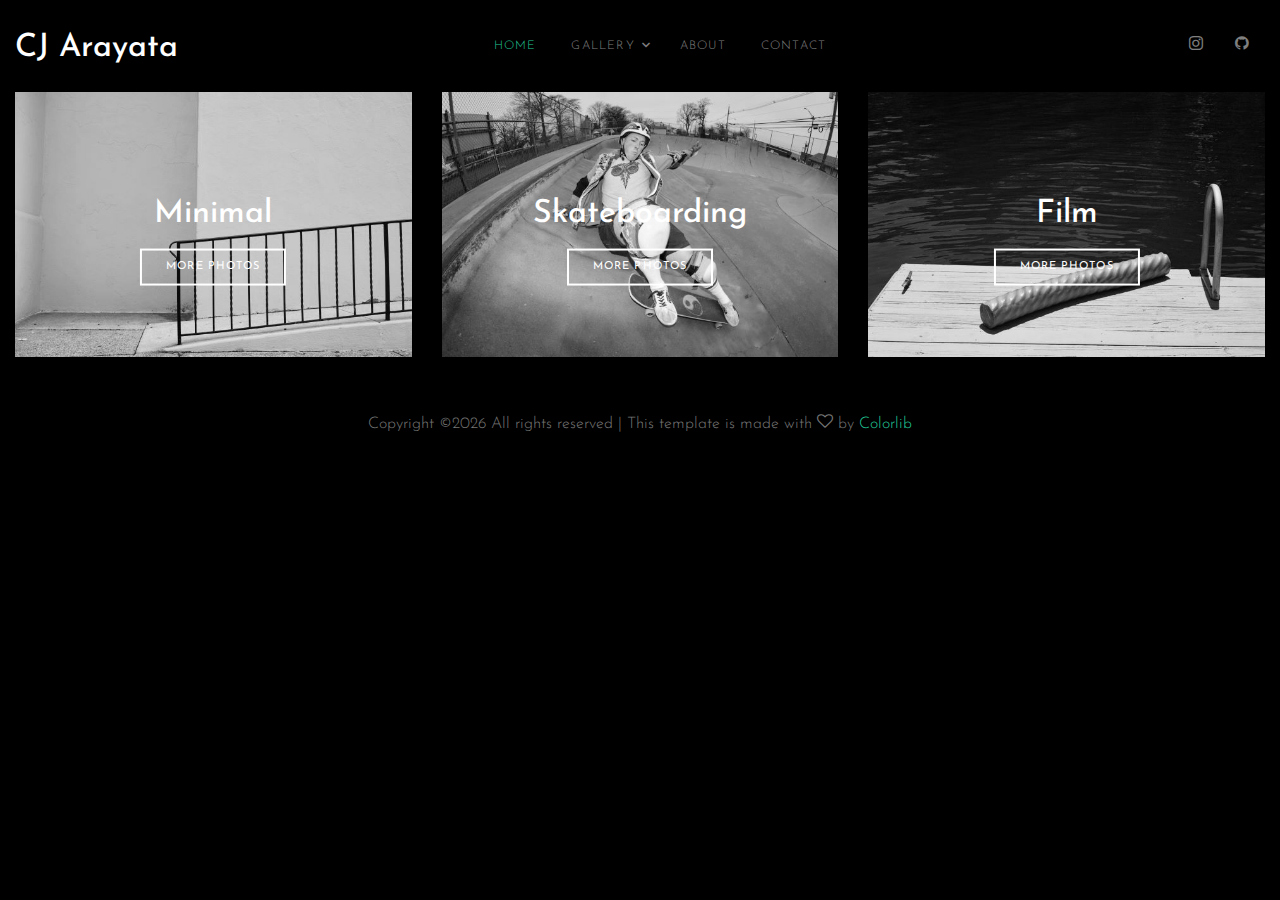
==== index.html @ e4ca3576 "Start to commit portfolio pages." ====
<!DOCTYPE html>
<html lang="en">
<head>
  <title>CJ Arayata &mdash; Portfolio</title>
  <meta charset="utf-8">
  <meta name="viewport" content="width=device-width, initial-scale=1, shrink-to-fit=no">

  <link href="https://fonts.googleapis.com/css2?family=Josefin+Sans:wght@400;700&family=Roboto+Mono:wght@400;700&display=swap" rel="stylesheet">
  <link rel="stylesheet" href="fonts/icomoon/style.css">

  <link rel="stylesheet" href="css/bootstrap.min.css">
  <link rel="stylesheet" href="css/magnific-popup.css">
  <link rel="stylesheet" href="css/jquery-ui.css">
  <link rel="stylesheet" href="css/owl.carousel.min.css">
  <link rel="stylesheet" href="css/owl.theme.default.min.css">

  <link rel="stylesheet" href="css/lightgallery.min.css">    

  <link rel="stylesheet" href="css/bootstrap-datepicker.css">

  <link rel="stylesheet" href="fonts/flaticon/font/flaticon.css">

  <link rel="stylesheet" href="css/swiper.css">

  <link rel="stylesheet" href="css/aos.css">

  <link rel="stylesheet" href="css/style.css">

</head>
<body>

  <div class="site-wrap">

    <div class="site-mobile-menu">
      <div class="site-mobile-menu-header">
        <div class="site-mobile-menu-close mt-3">
          <span class="icon-close2 js-menu-toggle"></span>
        </div>
      </div>
      <div class="site-mobile-menu-body"></div>
    </div>
    



    <header class="site-navbar py-3" role="banner">

      <div class="container-fluid">
        <div class="row align-items-center">

          <div class="col-6 col-xl-2" data-aos="fade-down">
            <h1 class="mb-0"><a href="index.html" class="text-white h2 mb-0">CJ Arayata</a></h1>
          </div>
          <div class="col-10 col-md-8 d-none d-xl-block" data-aos="fade-down">
            <nav class="site-navigation position-relative text-right text-lg-center" role="navigation">

              <ul class="site-menu js-clone-nav mx-auto d-none d-lg-block">
                <li class="active"><a href="index.html">Home</a></li>
                <li class="has-children">
                  <a href="index.html">Gallery</a>
                  <ul class="dropdown">
                    <li><a href="minimal.html">Minimal</a></li>
                    <li><a href="skate.html">Skateboarding</a></li>
                    <li><a href="film.html">Film</a></li>
                  </ul>
                </li>
                <li><a href="about.html">About</a></li>
                <li><a href="contact.html">Contact</a></li>
              </ul>
            </nav>
          </div>

          <div class="col-6 col-xl-2 text-right" data-aos="fade-down">
            <div class="d-none d-xl-inline-block">
              <ul class="site-menu js-clone-nav ml-auto list-unstyled d-flex text-right mb-0" data-class="social">
                <li>
                  <a href="https://www.instagram.com/film_jaye/" class="pl-3 pr-3"><span class="icon-instagram"></span></a>
                </li>
                <li>
                  <a href="https://github.com/cjarayata" class="pl-3 pr-3"><span class="icon-github"></span></a>
                </li>
              </ul>
            </div>

            <div class="d-inline-block d-xl-none ml-md-0 mr-auto py-3" style="position: relative; top: 3px;"><a href="#" class="site-menu-toggle js-menu-toggle text-black"><span class="icon-menu h3"></span></a></div>

          </div>

        </div>
      </div>
      
    </header>



    <div class="container-fluid" data-aos="fade" data-aos-delay="500">
      <div class="row">
        <div class="col-lg-4">

          <div class="image-wrap-2">
            <div class="image-info">
              <h2 class="mb-3">Minimal</h2>
              <a href="minimal.html" class="btn btn-outline-white py-2 px-4">More Photos</a>
            </div>
            <img src="images/minimal-images/2021-10-30 dailies_small.jpg" alt="Image" class="img-fluid">
          </div>

        </div>
        <div class="col-lg-4">
          <div class="image-wrap-2">
            <div class="image-info">
              <h2 class="mb-3">Skateboarding</h2>
              <a href="skate.html" class="btn btn-outline-white py-2 px-4">More Photos</a>
            </div>
            <img src="images/skate-images/2021-12-31 maple shade raddad_small.jpg" alt="Image" class="img-fluid">
          </div>
        </div>
        <div class="col-lg-4">
          <div class="image-wrap-2">
            <div class="image-info">
              <h2 class="mb-3">Film</h2>
              <a href="film.html" class="btn btn-outline-white py-2 px-4">More Photos</a>
            </div>
            <img src="images/film-images/lakehouse_10_crop_small.jpg" alt="Image" class="img-fluid">
          </div>
        </div>

      </div>
    </div>

    <div class="footer py-4">
      <div class="container-fluid text-center">
        <p>
          <!-- Link back to Colorlib can't be removed. Template is licensed under CC BY 3.0. -->
          Copyright &copy;<script data-cfasync="false" src="/cdn-cgi/scripts/5c5dd728/cloudflare-static/email-decode.min.js"></script><script>document.write(new Date().getFullYear());</script> All rights reserved | This template is made with <i class="icon-heart-o" aria-hidden="true"></i> by <a href="https://colorlib.com" target="_blank" >Colorlib</a>
          <!-- Link back to Colorlib can't be removed. Template is licensed under CC BY 3.0. -->
        </p>
      </div>
    </div>

    

    
    
  </div>

  <script src="js/jquery-3.3.1.min.js"></script>
  <script src="js/jquery-migrate-3.0.1.min.js"></script>
  <script src="js/jquery-ui.js"></script>
  <script src="js/popper.min.js"></script>
  <script src="js/bootstrap.min.js"></script>
  <script src="js/owl.carousel.min.js"></script>
  <script src="js/jquery.stellar.min.js"></script>
  <script src="js/jquery.countdown.min.js"></script>
  <script src="js/jquery.magnific-popup.min.js"></script>
  <script src="js/bootstrap-datepicker.min.js"></script>
  <script src="js/swiper.min.js"></script>
  <script src="js/aos.js"></script>

  <script src="js/picturefill.min.js"></script>
  <script src="js/lightgallery-all.min.js"></script>
  <script src="js/jquery.mousewheel.min.js"></script>

  <script src="js/main.js"></script>
  
  <script>
    $(document).ready(function(){
      $('#lightgallery').lightGallery();
    });
  </script>

</body>
</html>
---- fonts/icomoon/style.css ----
@font-face {
  font-family: 'icomoon';
  src:  url('fonts/icomoon.eot?10si43');
  src:  url('fonts/icomoon.eot?10si43#iefix') format('embedded-opentype'),
    url('fonts/icomoon.ttf?10si43') format('truetype'),
    url('fonts/icomoon.woff?10si43') format('woff'),
    url('fonts/icomoon.svg?10si43#icomoon') format('svg');
  font-weight: normal;
  font-style: normal;
}

[class^="icon-"], [class*=" icon-"] {
  /* use !important to prevent issues with browser extensions that change fonts */
  font-family: 'icomoon' !important;
  speak: none;
  font-style: normal;
  font-weight: normal;
  font-variant: normal;
  text-transform: none;
  line-height: 1;

  /* Better Font Rendering =========== */
  -webkit-font-smoothing: antialiased;
  -moz-osx-font-smoothing: grayscale;
}

.icon-asterisk:before {
  content: "\f069";
}
.icon-plus:before {
  content: "\f067";
}
.icon-question:before {
  content: "\f128";
}
.icon-minus:before {
  content: "\f068";
}
.icon-glass:before {
  content: "\f000";
}
.icon-music:before {
  content: "\f001";
}
.icon-search:before {
  content: "\f002";
}
.icon-envelope-o:before {
  content: "\f003";
}
.icon-heart:before {
  content: "\f004";
}
.icon-star:before {
  content: "\f005";
}
.icon-star-o:before {
  content: "\f006";
}
.icon-user:before {
  content: "\f007";
}
.icon-film:before {
  content: "\f008";
}
.icon-th-large:before {
  content: "\f009";
}
.icon-th:before {
  content: "\f00a";
}
.icon-th-list:before {
  content: "\f00b";
}
.icon-check:before {
  content: "\f00c";
}
.icon-close:before {
  content: "\f00d";
}
.icon-remove:before {
  content: "\f00d";
}
.icon-times:before {
  content: "\f00d";
}
.icon-search-plus:before {
  content: "\f00e";
}
.icon-search-minus:before {
  content: "\f010";
}
.icon-power-off:before {
  content: "\f011";
}
.icon-signal:before {
  content: "\f012";
}
.icon-cog:before {
  content: "\f013";
}
.icon-gear:before {
  content: "\f013";
}
.icon-trash-o:before {
  content: "\f014";
}
.icon-home:before {
  content: "\f015";
}
.icon-file-o:before {
  content: "\f016";
}
.icon-clock-o:before {
  content: "\f017";
}
.icon-road:before {
  content: "\f018";
}
.icon-download:before {
  content: "\f019";
}
.icon-arrow-circle-o-down:before {
  content: "\f01a";
}
.icon-arrow-circle-o-up:before {
  content: "\f01b";
}
.icon-inbox:before {
  content: "\f01c";
}
.icon-play-circle-o:before {
  content: "\f01d";
}
.icon-repeat:before {
  content: "\f01e";
}
.icon-rotate-right:before {
  content: "\f01e";
}
.icon-refresh:before {
  content: "\f021";
}
.icon-list-alt:before {
  content: "\f022";
}
.icon-lock:before {
  content: "\f023";
}
.icon-flag:before {
  content: "\f024";
}
.icon-headphones:before {
  content: "\f025";
}
.icon-volume-off:before {
  content: "\f026";
}
.icon-volume-down:before {
  content: "\f027";
}
.icon-volume-up:before {
  content: "\f028";
}
.icon-qrcode:before {
  content: "\f029";
}
.icon-barcode:before {
  content: "\f02a";
}
.icon-tag:before {
  content: "\f02b";
}
.icon-tags:before {
  content: "\f02c";
}
.icon-book:before {
  content: "\f02d";
}
.icon-bookmark:before {
  content: "\f02e";
}
.icon-print:before {
  content: "\f02f";
}
.icon-camera:before {
  content: "\f030";
}
.icon-font:before {
  content: "\f031";
}
.icon-bold:before {
  content: "\f032";
}
.icon-italic:before {
  content: "\f033";
}
.icon-text-height:before {
  content: "\f034";
}
.icon-text-width:before {
  content: "\f035";
}
.icon-align-left:before {
  content: "\f036";
}
.icon-align-center:before {
  content: "\f037";
}
.icon-align-right:before {
  content: "\f038";
}
.icon-align-justify:before {
  content: "\f039";
}
.icon-list:before {
  content: "\f03a";
}
.icon-dedent:before {
  content: "\f03b";
}
.icon-outdent:before {
  content: "\f03b";
}
.icon-indent:before {
  content: "\f03c";
}
.icon-video-camera:before {
  content: "\f03d";
}
.icon-image:before {
  content: "\f03e";
}
.icon-photo:before {
  content: "\f03e";
}
.icon-picture-o:before {
  content: "\f03e";
}
.icon-pencil:before {
  content: "\f040";
}
.icon-map-marker:before {
  content: "\f041";
}
.icon-adjust:before {
  content: "\f042";
}
.icon-tint:before {
  content: "\f043";
}
.icon-edit:before {
  content: "\f044";
}
.icon-pencil-square-o:before {
  content: "\f044";
}
.icon-share-square-o:before {
  content: "\f045";
}
.icon-check-square-o:before {
  content: "\f046";
}
.icon-arrows:before {
  content: "\f047";
}
.icon-step-backward:before {
  content: "\f048";
}
.icon-fast-backward:before {
  content: "\f049";
}
.icon-backward:before {
  content: "\f04a";
}
.icon-play:before {
  content: "\f04b";
}
.icon-pause:before {
  content: "\f04c";
}
.icon-stop:before {
  content: "\f04d";
}
.icon-forward:before {
  content: "\f04e";
}
.icon-fast-forward:before {
  content: "\f050";
}
.icon-step-forward:before {
  content: "\f051";
}
.icon-eject:before {
  content: "\f052";
}
.icon-chevron-left:before {
  content: "\f053";
}
.icon-chevron-right:before {
  content: "\f054";
}
.icon-plus-circle:before {
  content: "\f055";
}
.icon-minus-circle:before {
  content: "\f056";
}
.icon-times-circle:before {
  content: "\f057";
}
.icon-check-circle:before {
  content: "\f058";
}
.icon-question-circle:before {
  content: "\f059";
}
.icon-info-circle:before {
  content: "\f05a";
}
.icon-crosshairs:before {
  content: "\f05b";
}
.icon-times-circle-o:before {
  content: "\f05c";
}
.icon-check-circle-o:before {
  content: "\f05d";
}
.icon-ban:before {
  content: "\f05e";
}
.icon-arrow-left:before {
  content: "\f060";
}
.icon-arrow-right:before {
  content: "\f061";
}
.icon-arrow-up:before {
  content: "\f062";
}
.icon-arrow-down:before {
  content: "\f063";
}
.icon-mail-forward:before {
  content: "\f064";
}
.icon-share:before {
  content: "\f064";
}
.icon-expand:before {
  content: "\f065";
}
.icon-compress:before {
  content: "\f066";
}
.icon-exclamation-circle:before {
  content: "\f06a";
}
.icon-gift:before {
  content: "\f06b";
}
.icon-leaf:before {
  content: "\f06c";
}
.icon-fire:before {
  content: "\f06d";
}
.icon-eye:before {
  content: "\f06e";
}
.icon-eye-slash:before {
  content: "\f070";
}
.icon-exclamation-triangle:before {
  content: "\f071";
}
.icon-warning:before {
  content: "\f071";
}
.icon-plane:before {
  content: "\f072";
}
.icon-calendar:before {
  content: "\f073";
}
.icon-random:before {
  content: "\f074";
}
.icon-comment:before {
  content: "\f075";
}
.icon-magnet:before {
  content: "\f076";
}
.icon-chevron-up:before {
  content: "\f077";
}
.icon-chevron-down:before {
  content: "\f078";
}
.icon-retweet:before {
  content: "\f079";
}
.icon-shopping-cart:before {
  content: "\f07a";
}
.icon-folder:before {
  content: "\f07b";
}
.icon-folder-open:before {
  content: "\f07c";
}
.icon-arrows-v:before {
  content: "\f07d";
}
.icon-arrows-h:before {
  content: "\f07e";
}
.icon-bar-chart:before {
  content: "\f080";
}
.icon-bar-chart-o:before {
  content: "\f080";
}
.icon-twitter-square:before {
  content: "\f081";
}
.icon-facebook-square:before {
  content: "\f082";
}
.icon-camera-retro:before {
  content: "\f083";
}
.icon-key:before {
  content: "\f084";
}
.icon-cogs:before {
  content: "\f085";
}
.icon-gears:before {
  content: "\f085";
}
.icon-comments:before {
  content: "\f086";
}
.icon-thumbs-o-up:before {
  content: "\f087";
}
.icon-thumbs-o-down:before {
  content: "\f088";
}
.icon-star-half:before {
  content: "\f089";
}
.icon-heart-o:before {
  content: "\f08a";
}
.icon-sign-out:before {
  content: "\f08b";
}
.icon-linkedin-square:before {
  content: "\f08c";
}
.icon-thumb-tack:before {
  content: "\f08d";
}
.icon-external-link:before {
  content: "\f08e";
}
.icon-sign-in:before {
  content: "\f090";
}
.icon-trophy:before {
  content: "\f091";
}
.icon-github-square:before {
  content: "\f092";
}
.icon-upload:before {
  content: "\f093";
}
.icon-lemon-o:before {
  content: "\f094";
}
.icon-phone:before {
  content: "\f095";
}
.icon-square-o:before {
  content: "\f096";
}
.icon-bookmark-o:before {
  content: "\f097";
}
.icon-phone-square:before {
  content: "\f098";
}
.icon-twitter:before {
  content: "\f099";
}
.icon-facebook:before {
  content: "\f09a";
}
.icon-facebook-f:before {
  content: "\f09a";
}
.icon-github:before {
  content: "\f09b";
}
.icon-unlock:before {
  content: "\f09c";
}
.icon-credit-card:before {
  content: "\f09d";
}
.icon-feed:before {
  content: "\f09e";
}
.icon-rss:before {
  content: "\f09e";
}
.icon-hdd-o:before {
  content: "\f0a0";
}
.icon-bullhorn:before {
  content: "\f0a1";
}
.icon-bell-o:before {
  content: "\f0a2";
}
.icon-certificate:before {
  content: "\f0a3";
}
.icon-hand-o-right:before {
  content: "\f0a4";
}
.icon-hand-o-left:before {
  content: "\f0a5";
}
.icon-hand-o-up:before {
  content: "\f0a6";
}
.icon-hand-o-down:before {
  content: "\f0a7";
}
.icon-arrow-circle-left:before {
  content: "\f0a8";
}
.icon-arrow-circle-right:before {
  content: "\f0a9";
}
.icon-arrow-circle-up:before {
  content: "\f0aa";
}
.icon-arrow-circle-down:before {
  content: "\f0ab";
}
.icon-globe:before {
  content: "\f0ac";
}
.icon-wrench:before {
  content: "\f0ad";
}
.icon-tasks:before {
  content: "\f0ae";
}
.icon-filter:before {
  content: "\f0b0";
}
.icon-briefcase:before {
  content: "\f0b1";
}
.icon-arrows-alt:before {
  content: "\f0b2";
}
.icon-group:before {
  content: "\f0c0";
}
.icon-users:before {
  content: "\f0c0";
}
.icon-chain:before {
  content: "\f0c1";
}
.icon-link:before {
  content: "\f0c1";
}
.icon-cloud:before {
  content: "\f0c2";
}
.icon-flask:before {
  content: "\f0c3";
}
.icon-cut:before {
  content: "\f0c4";
}
.icon-scissors:before {
  content: "\f0c4";
}
.icon-copy:before {
  content: "\f0c5";
}
.icon-files-o:before {
  content: "\f0c5";
}
.icon-paperclip:before {
  content: "\f0c6";
}
.icon-floppy-o:before {
  content: "\f0c7";
}
.icon-save:before {
  content: "\f0c7";
}
.icon-square:before {
  content: "\f0c8";
}
.icon-bars:before {
  content: "\f0c9";
}
.icon-navicon:before {
  content: "\f0c9";
}
.icon-reorder:before {
  content: "\f0c9";
}
.icon-list-ul:before {
  content: "\f0ca";
}
.icon-list-ol:before {
  content: "\f0cb";
}
.icon-strikethrough:before {
  content: "\f0cc";
}
.icon-underline:before {
  content: "\f0cd";
}
.icon-table:before {
  content: "\f0ce";
}
.icon-magic:before {
  content: "\f0d0";
}
.icon-truck:before {
  content: "\f0d1";
}
.icon-pinterest:before {
  content: "\f0d2";
}
.icon-pinterest-square:before {
  content: "\f0d3";
}
.icon-google-plus-square:before {
  content: "\f0d4";
}
.icon-google-plus:before {
  content: "\f0d5";
}
.icon-money:before {
  content: "\f0d6";
}
.icon-caret-down:before {
  content: "\f0d7";
}
.icon-caret-up:before {
  content: "\f0d8";
}
.icon-caret-left:before {
  content: "\f0d9";
}
.icon-caret-right:before {
  content: "\f0da";
}
.icon-columns:before {
  content: "\f0db";
}
.icon-sort:before {
  content: "\f0dc";
}
.icon-unsorted:before {
  content: "\f0dc";
}
.icon-sort-desc:before {
  content: "\f0dd";
}
.icon-sort-down:before {
  content: "\f0dd";
}
.icon-sort-asc:before {
  content: "\f0de";
}
.icon-sort-up:before {
  content: "\f0de";
}
.icon-envelope:before {
  content: "\f0e0";
}
.icon-linkedin:before {
  content: "\f0e1";
}
.icon-rotate-left:before {
  content: "\f0e2";
}
.icon-undo:before {
  content: "\f0e2";
}
.icon-gavel:before {
  content: "\f0e3";
}
.icon-legal:before {
  content: "\f0e3";
}
.icon-dashboard:before {
  content: "\f0e4";
}
.icon-tachometer:before {
  content: "\f0e4";
}
.icon-comment-o:before {
  content: "\f0e5";
}
.icon-comments-o:before {
  content: "\f0e6";
}
.icon-bolt:before {
  content: "\f0e7";
}
.icon-flash:before {
  content: "\f0e7";
}
.icon-sitemap:before {
  content: "\f0e8";
}
.icon-umbrella:before {
  content: "\f0e9";
}
.icon-clipboard:before {
  content: "\f0ea";
}
.icon-paste:before {
  content: "\f0ea";
}
.icon-lightbulb-o:before {
  content: "\f0eb";
}
.icon-exchange:before {
  content: "\f0ec";
}
.icon-cloud-download:before {
  content: "\f0ed";
}
.icon-cloud-upload:before {
  content: "\f0ee";
}
.icon-user-md:before {
  content: "\f0f0";
}
.icon-stethoscope:before {
  content: "\f0f1";
}
.icon-suitcase:before {
  content: "\f0f2";
}
.icon-bell:before {
  content: "\f0f3";
}
.icon-coffee:before {
  content: "\f0f4";
}
.icon-cutlery:before {
  content: "\f0f5";
}
.icon-file-text-o:before {
  content: "\f0f6";
}
.icon-building-o:before {
  content: "\f0f7";
}
.icon-hospital-o:before {
  content: "\f0f8";
}
.icon-ambulance:before {
  content: "\f0f9";
}
.icon-medkit:before {
  content: "\f0fa";
}
.icon-fighter-jet:before {
  content: "\f0fb";
}
.icon-beer:before {
  content: "\f0fc";
}
.icon-h-square:before {
  content: "\f0fd";
}
.icon-plus-square:before {
  content: "\f0fe";
}
.icon-angle-double-left:before {
  content: "\f100";
}
.icon-angle-double-right:before {
  content: "\f101";
}
.icon-angle-double-up:before {
  content: "\f102";
}
.icon-angle-double-down:before {
  content: "\f103";
}
.icon-angle-left:before {
  content: "\f104";
}
.icon-angle-right:before {
  content: "\f105";
}
.icon-angle-up:before {
  content: "\f106";
}
.icon-angle-down:before {
  content: "\f107";
}
.icon-desktop:before {
  content: "\f108";
}
.icon-laptop:before {
  content: "\f109";
}
.icon-tablet:before {
  content: "\f10a";
}
.icon-mobile:before {
  content: "\f10b";
}
.icon-mobile-phone:before {
  content: "\f10b";
}
.icon-circle-o:before {
  content: "\f10c";
}
.icon-quote-left:before {
  content: "\f10d";
}
.icon-quote-right:before {
  content: "\f10e";
}
.icon-spinner:before {
  content: "\f110";
}
.icon-circle:before {
  content: "\f111";
}
.icon-mail-reply:before {
  content: "\f112";
}
.icon-reply:before {
  content: "\f112";
}
.icon-github-alt:before {
  content: "\f113";
}
.icon-folder-o:before {
  content: "\f114";
}
.icon-folder-open-o:before {
  content: "\f115";
}
.icon-smile-o:before {
  content: "\f118";
}
.icon-frown-o:before {
  content: "\f119";
}
.icon-meh-o:before {
  content: "\f11a";
}
.icon-gamepad:before {
  content: "\f11b";
}
.icon-keyboard-o:before {
  content: "\f11c";
}
.icon-flag-o:before {
  content: "\f11d";
}
.icon-flag-checkered:before {
  content: "\f11e";
}
.icon-terminal:before {
  content: "\f120";
}
.icon-code:before {
  content: "\f121";
}
.icon-mail-reply-all:before {
  content: "\f122";
}
.icon-reply-all:before {
  content: "\f122";
}
.icon-star-half-empty:before {
  content: "\f123";
}
.icon-star-half-full:before {
  content: "\f123";
}
.icon-star-half-o:before {
  content: "\f123";
}
.icon-location-arrow:before {
  content: "\f124";
}
.icon-crop:before {
  content: "\f125";
}
.icon-code-fork:before {
  content: "\f126";
}
.icon-chain-broken:before {
  content: "\f127";
}
.icon-unlink:before {
  content: "\f127";
}
.icon-info:before {
  content: "\f129";
}
.icon-exclamation:before {
  content: "\f12a";
}
.icon-superscript:before {
  content: "\f12b";
}
.icon-subscript:before {
  content: "\f12c";
}
.icon-eraser:before {
  content: "\f12d";
}
.icon-puzzle-piece:before {
  content: "\f12e";
}
.icon-microphone:before {
  content: "\f130";
}
.icon-microphone-slash:before {
  content: "\f131";
}
.icon-shield:before {
  content: "\f132";
}
.icon-calendar-o:before {
  content: "\f133";
}
.icon-fire-extinguisher:before {
  content: "\f134";
}
.icon-rocket:before {
  content: "\f135";
}
.icon-maxcdn:before {
  content: "\f136";
}
.icon-chevron-circle-left:before {
  content: "\f137";
}
.icon-chevron-circle-right:before {
  content: "\f138";
}
.icon-chevron-circle-up:before {
  content: "\f139";
}
.icon-chevron-circle-down:before {
  content: "\f13a";
}
.icon-html5:before {
  content: "\f13b";
}
.icon-css3:before {
  content: "\f13c";
}
.icon-anchor:before {
  content: "\f13d";
}
.icon-unlock-alt:before {
  content: "\f13e";
}
.icon-bullseye:before {
  content: "\f140";
}
.icon-ellipsis-h:before {
  content: "\f141";
}
.icon-ellipsis-v:before {
  content: "\f142";
}
.icon-rss-square:before {
  content: "\f143";
}
.icon-play-circle:before {
  content: "\f144";
}
.icon-ticket:before {
  content: "\f145";
}
.icon-minus-square:before {
  content: "\f146";
}
.icon-minus-square-o:before {
  content: "\f147";
}
.icon-level-up:before {
  content: "\f148";
}
.icon-level-down:before {
  content: "\f149";
}
.icon-check-square:before {
  content: "\f14a";
}
.icon-pencil-square:before {
  content: "\f14b";
}
.icon-external-link-square:before {
  content: "\f14c";
}
.icon-share-square:before {
  content: "\f14d";
}
.icon-compass:before {
  content: "\f14e";
}
.icon-caret-square-o-down:before {
  content: "\f150";
}
.icon-toggle-down:before {
  content: "\f150";
}
.icon-caret-square-o-up:before {
  content: "\f151";
}
.icon-toggle-up:before {
  content: "\f151";
}
.icon-caret-square-o-right:before {
  content: "\f152";
}
.icon-toggle-right:before {
  content: "\f152";
}
.icon-eur:before {
  content: "\f153";
}
.icon-euro:before {
  content: "\f153";
}
.icon-gbp:before {
  content: "\f154";
}
.icon-dollar:before {
  content: "\f155";
}
.icon-usd:before {
  content: "\f155";
}
.icon-inr:before {
  content: "\f156";
}
.icon-rupee:before {
  content: "\f156";
}
.icon-cny:before {
  content: "\f157";
}
.icon-jpy:before {
  content: "\f157";
}
.icon-rmb:before {
  content: "\f157";
}
.icon-yen:before {
  content: "\f157";
}
.icon-rouble:before {
  content: "\f158";
}
.icon-rub:before {
  content: "\f158";
}
.icon-ruble:before {
  content: "\f158";
}
.icon-krw:before {
  content: "\f159";
}
.icon-won:before {
  content: "\f159";
}
.icon-bitcoin:before {
  content: "\f15a";
}
.icon-btc:before {
  content: "\f15a";
}
.icon-file:before {
  content: "\f15b";
}
.icon-file-text:before {
  content: "\f15c";
}
.icon-sort-alpha-asc:before {
  content: "\f15d";
}
.icon-sort-alpha-desc:before {
  content: "\f15e";
}
.icon-sort-amount-asc:before {
  content: "\f160";
}
.icon-sort-amount-desc:before {
  content: "\f161";
}
.icon-sort-numeric-asc:before {
  content: "\f162";
}
.icon-sort-numeric-desc:before {
  content: "\f163";
}
.icon-thumbs-up:before {
  content: "\f164";
}
.icon-thumbs-down:before {
  content: "\f165";
}
.icon-youtube-square:before {
  content: "\f166";
}
.icon-youtube:before {
  content: "\f167";
}
.icon-xing:before {
  content: "\f168";
}
.icon-xing-square:before {
  content: "\f169";
}
.icon-youtube-play:before {
  content: "\f16a";
}
.icon-dropbox:before {
  content: "\f16b";
}
.icon-stack-overflow:before {
  content: "\f16c";
}
.icon-instagram:before {
  content: "\f16d";
}
.icon-flickr:before {
  content: "\f16e";
}
.icon-adn:before {
  content: "\f170";
}
.icon-bitbucket:before {
  content: "\f171";
}
.icon-bitbucket-square:before {
  content: "\f172";
}
.icon-tumblr:before {
  content: "\f173";
}
.icon-tumblr-square:before {
  content: "\f174";
}
.icon-long-arrow-down:before {
  content: "\f175";
}
.icon-long-arrow-up:before {
  content: "\f176";
}
.icon-long-arrow-left:before {
  content: "\f177";
}
.icon-long-arrow-right:before {
  content: "\f178";
}
.icon-apple:before {
  content: "\f179";
}
.icon-windows:before {
  content: "\f17a";
}
.icon-android:before {
  content: "\f17b";
}
.icon-linux:before {
  content: "\f17c";
}
.icon-dribbble:before {
  content: "\f17d";
}
.icon-skype:before {
  content: "\f17e";
}
.icon-foursquare:before {
  content: "\f180";
}
.icon-trello:before {
  content: "\f181";
}
.icon-female:before {
  content: "\f182";
}
.icon-male:before {
  content: "\f183";
}
.icon-gittip:before {
  content: "\f184";
}
.icon-gratipay:before {
  content: "\f184";
}
.icon-sun-o:before {
  content: "\f185";
}
.icon-moon-o:before {
  content: "\f186";
}
.icon-archive:before {
  content: "\f187";
}
.icon-bug:before {
  content: "\f188";
}
.icon-vk:before {
  content: "\f189";
}
.icon-weibo:before {
  content: "\f18a";
}
.icon-renren:before {
  content: "\f18b";
}
.icon-pagelines:before {
  content: "\f18c";
}
.icon-stack-exchange:before {
  content: "\f18d";
}
.icon-arrow-circle-o-right:before {
  content: "\f18e";
}
.icon-arrow-circle-o-left:before {
  content: "\f190";
}
.icon-caret-square-o-left:before {
  content: "\f191";
}
.icon-toggle-left:before {
  content: "\f191";
}
.icon-dot-circle-o:before {
  content: "\f192";
}
.icon-wheelchair:before {
  content: "\f193";
}
.icon-vimeo-square:before {
  content: "\f194";
}
.icon-try:before {
  content: "\f195";
}
.icon-turkish-lira:before {
  content: "\f195";
}
.icon-plus-square-o:before {
  content: "\f196";
}
.icon-space-shuttle:before {
  content: "\f197";
}
.icon-slack:before {
  content: "\f198";
}
.icon-envelope-square:before {
  content: "\f199";
}
.icon-wordpress:before {
  content: "\f19a";
}
.icon-openid:before {
  content: "\f19b";
}
.icon-bank:before {
  content: "\f19c";
}
.icon-institution:before {
  content: "\f19c";
}
.icon-university:before {
  content: "\f19c";
}
.icon-graduation-cap:before {
  content: "\f19d";
}
.icon-mortar-board:before {
  content: "\f19d";
}
.icon-yahoo:before {
  content: "\f19e";
}
.icon-google:before {
  content: "\f1a0";
}
.icon-reddit:before {
  content: "\f1a1";
}
.icon-reddit-square:before {
  content: "\f1a2";
}
.icon-stumbleupon-circle:before {
  content: "\f1a3";
}
.icon-stumbleupon:before {
  content: "\f1a4";
}
.icon-delicious:before {
  content: "\f1a5";
}
.icon-digg:before {
  content: "\f1a6";
}
.icon-pied-piper-pp:before {
  content: "\f1a7";
}
.icon-pied-piper-alt:before {
  content: "\f1a8";
}
.icon-drupal:before {
  content: "\f1a9";
}
.icon-joomla:before {
  content: "\f1aa";
}
.icon-language:before {
  content: "\f1ab";
}
.icon-fax:before {
  content: "\f1ac";
}
.icon-building:before {
  content: "\f1ad";
}
.icon-child:before {
  content: "\f1ae";
}
.icon-paw:before {
  content: "\f1b0";
}
.icon-spoon:before {
  content: "\f1b1";
}
.icon-cube:before {
  content: "\f1b2";
}
.icon-cubes:before {
  content: "\f1b3";
}
.icon-behance:before {
  content: "\f1b4";
}
.icon-behance-square:before {
  content: "\f1b5";
}
.icon-steam:before {
  content: "\f1b6";
}
.icon-steam-square:before {
  content: "\f1b7";
}
.icon-recycle:before {
  content: "\f1b8";
}
.icon-automobile:before {
  content: "\f1b9";
}
.icon-car:before {
  content: "\f1b9";
}
.icon-cab:before {
  content: "\f1ba";
}
.icon-taxi:before {
  content: "\f1ba";
}
.icon-tree:before {
  content: "\f1bb";
}
.icon-spotify:before {
  content: "\f1bc";
}
.icon-deviantart:before {
  content: "\f1bd";
}
.icon-soundcloud:before {
  content: "\f1be";
}
.icon-database:before {
  content: "\f1c0";
}
.icon-file-pdf-o:before {
  content: "\f1c1";
}
.icon-file-word-o:before {
  content: "\f1c2";
}
.icon-file-excel-o:before {
  content: "\f1c3";
}
.icon-file-powerpoint-o:before {
  content: "\f1c4";
}
.icon-file-image-o:before {
  content: "\f1c5";
}
.icon-file-photo-o:before {
  content: "\f1c5";
}
.icon-file-picture-o:before {
  content: "\f1c5";
}
.icon-file-archive-o:before {
  content: "\f1c6";
}
.icon-file-zip-o:before {
  content: "\f1c6";
}
.icon-file-audio-o:before {
  content: "\f1c7";
}
.icon-file-sound-o:before {
  content: "\f1c7";
}
.icon-file-movie-o:before {
  content: "\f1c8";
}
.icon-file-video-o:before {
  content: "\f1c8";
}
.icon-file-code-o:before {
  content: "\f1c9";
}
.icon-vine:before {
  content: "\f1ca";
}
.icon-codepen:before {
  content: "\f1cb";
}
.icon-jsfiddle:before {
  content: "\f1cc";
}
.icon-life-bouy:before {
  content: "\f1cd";
}
.icon-life-buoy:before {
  content: "\f1cd";
}
.icon-life-ring:before {
  content: "\f1cd";
}
.icon-life-saver:before {
  content: "\f1cd";
}
.icon-support:before {
  content: "\f1cd";
}
.icon-circle-o-notch:before {
  content: "\f1ce";
}
.icon-ra:before {
  content: "\f1d0";
}
.icon-rebel:before {
  content: "\f1d0";
}
.icon-resistance:before {
  content: "\f1d0";
}
.icon-empire:before {
  content: "\f1d1";
}
.icon-ge:before {
  content: "\f1d1";
}
.icon-git-square:before {
  content: "\f1d2";
}
.icon-git:before {
  content: "\f1d3";
}
.icon-hacker-news:before {
  content: "\f1d4";
}
.icon-y-combinator-square:before {
  content: "\f1d4";
}
.icon-yc-square:before {
  content: "\f1d4";
}
.icon-tencent-weibo:before {
  content: "\f1d5";
}
.icon-qq:before {
  content: "\f1d6";
}
.icon-wechat:before {
  content: "\f1d7";
}
.icon-weixin:before {
  content: "\f1d7";
}
.icon-paper-plane:before {
  content: "\f1d8";
}
.icon-send:before {
  content: "\f1d8";
}
.icon-paper-plane-o:before {
  content: "\f1d9";
}
.icon-send-o:before {
  content: "\f1d9";
}
.icon-history:before {
  content: "\f1da";
}
.icon-circle-thin:before {
  content: "\f1db";
}
.icon-header:before {
  content: "\f1dc";
}
.icon-paragraph:before {
  content: "\f1dd";
}
.icon-sliders:before {
  content: "\f1de";
}
.icon-share-alt:before {
  content: "\f1e0";
}
.icon-share-alt-square:before {
  content: "\f1e1";
}
.icon-bomb:before {
  content: "\f1e2";
}
.icon-futbol-o:before {
  content: "\f1e3";
}
.icon-soccer-ball-o:before {
  content: "\f1e3";
}
.icon-tty:before {
  content: "\f1e4";
}
.icon-binoculars:before {
  content: "\f1e5";
}
.icon-plug:before {
  content: "\f1e6";
}
.icon-slideshare:before {
  content: "\f1e7";
}
.icon-twitch:before {
  content: "\f1e8";
}
.icon-yelp:before {
  content: "\f1e9";
}
.icon-newspaper-o:before {
  content: "\f1ea";
}
.icon-wifi:before {
  content: "\f1eb";
}
.icon-calculator:before {
  content: "\f1ec";
}
.icon-paypal:before {
  content: "\f1ed";
}
.icon-google-wallet:before {
  content: "\f1ee";
}
.icon-cc-visa:before {
  content: "\f1f0";
}
.icon-cc-mastercard:before {
  content: "\f1f1";
}
.icon-cc-discover:before {
  content: "\f1f2";
}
.icon-cc-amex:before {
  content: "\f1f3";
}
.icon-cc-paypal:before {
  content: "\f1f4";
}
.icon-cc-stripe:before {
  content: "\f1f5";
}
.icon-bell-slash:before {
  content: "\f1f6";
}
.icon-bell-slash-o:before {
  content: "\f1f7";
}
.icon-trash:before {
  content: "\f1f8";
}
.icon-copyright:before {
  content: "\f1f9";
}
.icon-at:before {
  content: "\f1fa";
}
.icon-eyedropper:before {
  content: "\f1fb";
}
.icon-paint-brush:before {
  content: "\f1fc";
}
.icon-birthday-cake:before {
  content: "\f1fd";
}
.icon-area-chart:before {
  content: "\f1fe";
}
.icon-pie-chart:before {
  content: "\f200";
}
.icon-line-chart:before {
  content: "\f201";
}
.icon-lastfm:before {
  content: "\f202";
}
.icon-lastfm-square:before {
  content: "\f203";
}
.icon-toggle-off:before {
  content: "\f204";
}
.icon-toggle-on:before {
  content: "\f205";
}
.icon-bicycle:before {
  content: "\f206";
}
.icon-bus:before {
  content: "\f207";
}
.icon-ioxhost:before {
  content: "\f208";
}
.icon-angellist:before {
  content: "\f209";
}
.icon-cc:before {
  content: "\f20a";
}
.icon-ils:before {
  content: "\f20b";
}
.icon-shekel:before {
  content: "\f20b";
}
.icon-sheqel:before {
  content: "\f20b";
}
.icon-meanpath:before {
  content: "\f20c";
}
.icon-buysellads:before {
  content: "\f20d";
}
.icon-connectdevelop:before {
  content: "\f20e";
}
.icon-dashcube:before {
  content: "\f210";
}
.icon-forumbee:before {
  content: "\f211";
}
.icon-leanpub:before {
  content: "\f212";
}
.icon-sellsy:before {
  content: "\f213";
}
.icon-shirtsinbulk:before {
  content: "\f214";
}
.icon-simplybuilt:before {
  content: "\f215";
}
.icon-skyatlas:before {
  content: "\f216";
}
.icon-cart-plus:before {
  content: "\f217";
}
.icon-cart-arrow-down:before {
  content: "\f218";
}
.icon-diamond:before {
  content: "\f219";
}
.icon-ship:before {
  content: "\f21a";
}
.icon-user-secret:before {
  content: "\f21b";
}
.icon-motorcycle:before {
  content: "\f21c";
}
.icon-street-view:before {
  content: "\f21d";
}
.icon-heartbeat:before {
  content: "\f21e";
}
.icon-venus:before {
  content: "\f221";
}
.icon-mars:before {
  content: "\f222";
}
.icon-mercury:before {
  content: "\f223";
}
.icon-intersex:before {
  content: "\f224";
}
.icon-transgender:before {
  content: "\f224";
}
.icon-transgender-alt:before {
  content: "\f225";
}
.icon-venus-double:before {
  content: "\f226";
}
.icon-mars-double:before {
  content: "\f227";
}
.icon-venus-mars:before {
  content: "\f228";
}
.icon-mars-stroke:before {
  content: "\f229";
}
.icon-mars-stroke-v:before {
  content: "\f22a";
}
.icon-mars-stroke-h:before {
  content: "\f22b";
}
.icon-neuter:before {
  content: "\f22c";
}
.icon-genderless:before {
  content: "\f22d";
}
.icon-facebook-official:before {
  content: "\f230";
}
.icon-pinterest-p:before {
  content: "\f231";
}
.icon-whatsapp:before {
  content: "\f232";
}
.icon-server:before {
  content: "\f233";
}
.icon-user-plus:before {
  content: "\f234";
}
.icon-user-times:before {
  content: "\f235";
}
.icon-bed:before {
  content: "\f236";
}
.icon-hotel:before {
  content: "\f236";
}
.icon-viacoin:before {
  content: "\f237";
}
.icon-train:before {
  content: "\f238";
}
.icon-subway:before {
  content: "\f239";
}
.icon-medium:before {
  content: "\f23a";
}
.icon-y-combinator:before {
  content: "\f23b";
}
.icon-yc:before {
  content: "\f23b";
}
.icon-optin-monster:before {
  content: "\f23c";
}
.icon-opencart:before {
  content: "\f23d";
}
.icon-expeditedssl:before {
  content: "\f23e";
}
.icon-battery:before {
  content: "\f240";
}
.icon-battery-4:before {
  content: "\f240";
}
.icon-battery-full:before {
  content: "\f240";
}
.icon-battery-3:before {
  content: "\f241";
}
.icon-battery-three-quarters:before {
  content: "\f241";
}
.icon-battery-2:before {
  content: "\f242";
}
.icon-battery-half:before {
  content: "\f242";
}
.icon-battery-1:before {
  content: "\f243";
}
.icon-battery-quarter:before {
  content: "\f243";
}
.icon-battery-0:before {
  content: "\f244";
}
.icon-battery-empty:before {
  content: "\f244";
}
.icon-mouse-pointer:before {
  content: "\f245";
}
.icon-i-cursor:before {
  content: "\f246";
}
.icon-object-group:before {
  content: "\f247";
}
.icon-object-ungroup:before {
  content: "\f248";
}
.icon-sticky-note:before {
  content: "\f249";
}
.icon-sticky-note-o:before {
  content: "\f24a";
}
.icon-cc-jcb:before {
  content: "\f24b";
}
.icon-cc-diners-club:before {
  content: "\f24c";
}
.icon-clone:before {
  content: "\f24d";
}
.icon-balance-scale:before {
  content: "\f24e";
}
.icon-hourglass-o:before {
  content: "\f250";
}
.icon-hourglass-1:before {
  content: "\f251";
}
.icon-hourglass-start:before {
  content: "\f251";
}
.icon-hourglass-2:before {
  content: "\f252";
}
.icon-hourglass-half:before {
  content: "\f252";
}
.icon-hourglass-3:before {
  content: "\f253";
}
.icon-hourglass-end:before {
  content: "\f253";
}
.icon-hourglass:before {
  content: "\f254";
}
.icon-hand-grab-o:before {
  content: "\f255";
}
.icon-hand-rock-o:before {
  content: "\f255";
}
.icon-hand-paper-o:before {
  content: "\f256";
}
.icon-hand-stop-o:before {
  content: "\f256";
}
.icon-hand-scissors-o:before {
  content: "\f257";
}
.icon-hand-lizard-o:before {
  content: "\f258";
}
.icon-hand-spock-o:before {
  content: "\f259";
}
.icon-hand-pointer-o:before {
  content: "\f25a";
}
.icon-hand-peace-o:before {
  content: "\f25b";
}
.icon-trademark:before {
  content: "\f25c";
}
.icon-registered:before {
  content: "\f25d";
}
.icon-creative-commons:before {
  content: "\f25e";
}
.icon-gg:before {
  content: "\f260";
}
.icon-gg-circle:before {
  content: "\f261";
}
.icon-tripadvisor:before {
  content: "\f262";
}
.icon-odnoklassniki:before {
  content: "\f263";
}
.icon-odnoklassniki-square:before {
  content: "\f264";
}
.icon-get-pocket:before {
  content: "\f265";
}
.icon-wikipedia-w:before {
  content: "\f266";
}
.icon-safari:before {
  content: "\f267";
}
.icon-chrome:before {
  content: "\f268";
}
.icon-firefox:before {
  content: "\f269";
}
.icon-opera:before {
  content: "\f26a";
}
.icon-internet-explorer:before {
  content: "\f26b";
}
.icon-television:before {
  content: "\f26c";
}
.icon-tv:before {
  content: "\f26c";
}
.icon-contao:before {
  content: "\f26d";
}
.icon-500px:before {
  content: "\f26e";
}
.icon-amazon:before {
  content: "\f270";
}
.icon-calendar-plus-o:before {
  content: "\f271";
}
.icon-calendar-minus-o:before {
  content: "\f272";
}
.icon-calendar-times-o:before {
  content: "\f273";
}
.icon-calendar-check-o:before {
  content: "\f274";
}
.icon-industry:before {
  content: "\f275";
}
.icon-map-pin:before {
  content: "\f276";
}
.icon-map-signs:before {
  content: "\f277";
}
.icon-map-o:before {
  content: "\f278";
}
.icon-map:before {
  content: "\f279";
}
.icon-commenting:before {
  content: "\f27a";
}
.icon-commenting-o:before {
  content: "\f27b";
}
.icon-houzz:before {
  content: "\f27c";
}
.icon-vimeo:before {
  content: "\f27d";
}
.icon-black-tie:before {
  content: "\f27e";
}
.icon-fonticons:before {
  content: "\f280";
}
.icon-reddit-alien:before {
  content: "\f281";
}
.icon-edge:before {
  content: "\f282";
}
.icon-credit-card-alt:before {
  content: "\f283";
}
.icon-codiepie:before {
  content: "\f284";
}
.icon-modx:before {
  content: "\f285";
}
.icon-fort-awesome:before {
  content: "\f286";
}
.icon-usb:before {
  content: "\f287";
}
.icon-product-hunt:before {
  content: "\f288";
}
.icon-mixcloud:before {
  content: "\f289";
}
.icon-scribd:before {
  content: "\f28a";
}
.icon-pause-circle:before {
  content: "\f28b";
}
.icon-pause-circle-o:before {
  content: "\f28c";
}
.icon-stop-circle:before {
  content: "\f28d";
}
.icon-stop-circle-o:before {
  content: "\f28e";
}
.icon-shopping-bag:before {
  content: "\f290";
}
.icon-shopping-basket:before {
  content: "\f291";
}
.icon-hashtag:before {
  content: "\f292";
}
.icon-bluetooth:before {
  content: "\f293";
}
.icon-bluetooth-b:before {
  content: "\f294";
}
.icon-percent:before {
  content: "\f295";
}
.icon-gitlab:before {
  content: "\f296";
}
.icon-wpbeginner:before {
  content: "\f297";
}
.icon-wpforms:before {
  content: "\f298";
}
.icon-envira:before {
  content: "\f299";
}
.icon-universal-access:before {
  content: "\f29a";
}
.icon-wheelchair-alt:before {
  content: "\f29b";
}
.icon-question-circle-o:before {
  content: "\f29c";
}
.icon-blind:before {
  content: "\f29d";
}
.icon-audio-description:before {
  content: "\f29e";
}
.icon-volume-control-phone:before {
  content: "\f2a0";
}
.icon-braille:before {
  content: "\f2a1";
}
.icon-assistive-listening-systems:before {
  content: "\f2a2";
}
.icon-american-sign-language-interpreting:before {
  content: "\f2a3";
}
.icon-asl-interpreting:before {
  content: "\f2a3";
}
.icon-deaf:before {
  content: "\f2a4";
}
.icon-deafness:before {
  content: "\f2a4";
}
.icon-hard-of-hearing:before {
  content: "\f2a4";
}
.icon-glide:before {
  content: "\f2a5";
}
.icon-glide-g:before {
  content: "\f2a6";
}
.icon-sign-language:before {
  content: "\f2a7";
}
.icon-signing:before {
  content: "\f2a7";
}
.icon-low-vision:before {
  content: "\f2a8";
}
.icon-viadeo:before {
  content: "\f2a9";
}
.icon-viadeo-square:before {
  content: "\f2aa";
}
.icon-snapchat:before {
  content: "\f2ab";
}
.icon-snapchat-ghost:before {
  content: "\f2ac";
}
.icon-snapchat-square:before {
  content: "\f2ad";
}
.icon-pied-piper:before {
  content: "\f2ae";
}
.icon-first-order:before {
  content: "\f2b0";
}
.icon-yoast:before {
  content: "\f2b1";
}
.icon-themeisle:before {
  content: "\f2b2";
}
.icon-google-plus-circle:before {
  content: "\f2b3";
}
.icon-google-plus-official:before {
  content: "\f2b3";
}
.icon-fa:before {
  content: "\f2b4";
}
.icon-font-awesome:before {
  content: "\f2b4";
}
.icon-handshake-o:before {
  content: "\f2b5";
}
.icon-envelope-open:before {
  content: "\f2b6";
}
.icon-envelope-open-o:before {
  content: "\f2b7";
}
.icon-linode:before {
  content: "\f2b8";
}
.icon-address-book:before {
  content: "\f2b9";
}
.icon-address-book-o:before {
  content: "\f2ba";
}
.icon-address-card:before {
  content: "\f2bb";
}
.icon-vcard:before {
  content: "\f2bb";
}
.icon-address-card-o:before {
  content: "\f2bc";
}
.icon-vcard-o:before {
  content: "\f2bc";
}
.icon-user-circle:before {
  content: "\f2bd";
}
.icon-user-circle-o:before {
  content: "\f2be";
}
.icon-user-o:before {
  content: "\f2c0";
}
.icon-id-badge:before {
  content: "\f2c1";
}
.icon-drivers-license:before {
  content: "\f2c2";
}
.icon-id-card:before {
  content: "\f2c2";
}
.icon-drivers-license-o:before {
  content: "\f2c3";
}
.icon-id-card-o:before {
  content: "\f2c3";
}
.icon-quora:before {
  content: "\f2c4";
}
.icon-free-code-camp:before {
  content: "\f2c5";
}
.icon-telegram:before {
  content: "\f2c6";
}
.icon-thermometer:before {
  content: "\f2c7";
}
.icon-thermometer-4:before {
  content: "\f2c7";
}
.icon-thermometer-full:before {
  content: "\f2c7";
}
.icon-thermometer-3:before {
  content: "\f2c8";
}
.icon-thermometer-three-quarters:before {
  content: "\f2c8";
}
.icon-thermometer-2:before {
  content: "\f2c9";
}
.icon-thermometer-half:before {
  content: "\f2c9";
}
.icon-thermometer-1:before {
  content: "\f2ca";
}
.icon-thermometer-quarter:before {
  content: "\f2ca";
}
.icon-thermometer-0:before {
  content: "\f2cb";
}
.icon-thermometer-empty:before {
  content: "\f2cb";
}
.icon-shower:before {
  content: "\f2cc";
}
.icon-bath:before {
  content: "\f2cd";
}
.icon-bathtub:before {
  content: "\f2cd";
}
.icon-s15:before {
  content: "\f2cd";
}
.icon-podcast:before {
  content: "\f2ce";
}
.icon-window-maximize:before {
  content: "\f2d0";
}
.icon-window-minimize:before {
  content: "\f2d1";
}
.icon-window-restore:before {
  content: "\f2d2";
}
.icon-times-rectangle:before {
  content: "\f2d3";
}
.icon-window-close:before {
  content: "\f2d3";
}
.icon-times-rectangle-o:before {
  content: "\f2d4";
}
.icon-window-close-o:before {
  content: "\f2d4";
}
.icon-bandcamp:before {
  content: "\f2d5";
}
.icon-grav:before {
  content: "\f2d6";
}
.icon-etsy:before {
  content: "\f2d7";
}
.icon-imdb:before {
  content: "\f2d8";
}
.icon-ravelry:before {
  content: "\f2d9";
}
.icon-eercast:before {
  content: "\f2da";
}
.icon-microchip:before {
  content: "\f2db";
}
.icon-snowflake-o:before {
  content: "\f2dc";
}
.icon-superpowers:before {
  content: "\f2dd";
}
.icon-wpexplorer:before {
  content: "\f2de";
}
.icon-meetup:before {
  content: "\f2e0";
}
.icon-3d_rotation:before {
  content: "\e84d";
}
.icon-ac_unit:before {
  content: "\eb3b";
}
.icon-alarm:before {
  content: "\e855";
}
.icon-access_alarms:before {
  content: "\e191";
}
.icon-schedule:before {
  content: "\e8b5";
}
.icon-accessibility:before {
  content: "\e84e";
}
.icon-accessible:before {
  content: "\e914";
}
.icon-account_balance:before {
  content: "\e84f";
}
.icon-account_balance_wallet:before {
  content: "\e850";
}
.icon-account_box:before {
  content: "\e851";
}
.icon-account_circle:before {
  content: "\e853";
}
.icon-adb:before {
  content: "\e60e";
}
.icon-add:before {
  content: "\e145";
}
.icon-add_a_photo:before {
  content: "\e439";
}
.icon-alarm_add:before {
  content: "\e856";
}
.icon-add_alert:before {
  content: "\e003";
}
.icon-add_box:before {
  content: "\e146";
}
.icon-add_circle:before {
  content: "\e147";
}
.icon-control_point:before {
  content: "\e3ba";
}
.icon-add_location:before {
  content: "\e567";
}
.icon-add_shopping_cart:before {
  content: "\e854";
}
.icon-queue:before {
  content: "\e03c";
}
.icon-add_to_queue:before {
  content: "\e05c";
}
.icon-adjust2:before {
  content: "\e39e";
}
.icon-airline_seat_flat:before {
  content: "\e630";
}
.icon-airline_seat_flat_angled:before {
  content: "\e631";
}
.icon-airline_seat_individual_suite:before {
  content: "\e632";
}
.icon-airline_seat_legroom_extra:before {
  content: "\e633";
}
.icon-airline_seat_legroom_normal:before {
  content: "\e634";
}
.icon-airline_seat_legroom_reduced:before {
  content: "\e635";
}
.icon-airline_seat_recline_extra:before {
  content: "\e636";
}
.icon-airline_seat_recline_normal:before {
  content: "\e637";
}
.icon-flight:before {
  content: "\e539";
}
.icon-airplanemode_inactive:before {
  content: "\e194";
}
.icon-airplay:before {
  content: "\e055";
}
.icon-airport_shuttle:before {
  content: "\eb3c";
}
.icon-alarm_off:before {
  content: "\e857";
}
.icon-alarm_on:before {
  content: "\e858";
}
.icon-album:before {
  content: "\e019";
}
.icon-all_inclusive:before {
  content: "\eb3d";
}
.icon-all_out:before {
  content: "\e90b";
}
.icon-android2:before {
  content: "\e859";
}
.icon-announcement:before {
  content: "\e85a";
}
.icon-apps:before {
  content: "\e5c3";
}
.icon-archive2:before {
  content: "\e149";
}
.icon-arrow_back:before {
  content: "\e5c4";
}
.icon-arrow_downward:before {
  content: "\e5db";
}
.icon-arrow_drop_down:before {
  content: "\e5c5";
}
.icon-arrow_drop_down_circle:before {
  content: "\e5c6";
}
.icon-arrow_drop_up:before {
  content: "\e5c7";
}
.icon-arrow_forward:before {
  content: "\e5c8";
}
.icon-arrow_upward:before {
  content: "\e5d8";
}
.icon-art_track:before {
  content: "\e060";
}
.icon-aspect_ratio:before {
  content: "\e85b";
}
.icon-poll:before {
  content: "\e801";
}
.icon-assignment:before {
  content: "\e85d";
}
.icon-assignment_ind:before {
  content: "\e85e";
}
.icon-assignment_late:before {
  content: "\e85f";
}
.icon-assignment_return:before {
  content: "\e860";
}
.icon-assignment_returned:before {
  content: "\e861";
}
.icon-assignment_turned_in:before {
  content: "\e862";
}
.icon-assistant:before {
  content: "\e39f";
}
.icon-flag2:before {
  content: "\e153";
}
.icon-attach_file:before {
  content: "\e226";
}
.icon-attach_money:before {
  content: "\e227";
}
.icon-attachment:before {
  content: "\e2bc";
}
.icon-audiotrack:before {
  content: "\e3a1";
}
.icon-autorenew:before {
  content: "\e863";
}
.icon-av_timer:before {
  content: "\e01b";
}
.icon-backspace:before {
  content: "\e14a";
}
.icon-cloud_upload:before {
  content: "\e2c3";
}
.icon-battery_alert:before {
  content: "\e19c";
}
.icon-battery_charging_full:before {
  content: "\e1a3";
}
.icon-battery_std:before {
  content: "\e1a5";
}
.icon-battery_unknown:before {
  content: "\e1a6";
}
.icon-beach_access:before {
  content: "\eb3e";
}
.icon-beenhere:before {
  content: "\e52d";
}
.icon-block:before {
  content: "\e14b";
}
.icon-bluetooth2:before {
  content: "\e1a7";
}
.icon-bluetooth_searching:before {
  content: "\e1aa";
}
.icon-bluetooth_connected:before {
  content: "\e1a8";
}
.icon-bluetooth_disabled:before {
  content: "\e1a9";
}
.icon-blur_circular:before {
  content: "\e3a2";
}
.icon-blur_linear:before {
  content: "\e3a3";
}
.icon-blur_off:before {
  content: "\e3a4";
}
.icon-blur_on:before {
  content: "\e3a5";
}
.icon-class:before {
  content: "\e86e";
}
.icon-turned_in:before {
  content: "\e8e6";
}
.icon-turned_in_not:before {
  content: "\e8e7";
}
.icon-border_all:before {
  content: "\e228";
}
.icon-border_bottom:before {
  content: "\e229";
}
.icon-border_clear:before {
  content: "\e22a";
}
.icon-border_color:before {
  content: "\e22b";
}
.icon-border_horizontal:before {
  content: "\e22c";
}
.icon-border_inner:before {
  content: "\e22d";
}
.icon-border_left:before {
  content: "\e22e";
}
.icon-border_outer:before {
  content: "\e22f";
}
.icon-border_right:before {
  content: "\e230";
}
.icon-border_style:before {
  content: "\e231";
}
.icon-border_top:before {
  content: "\e232";
}
.icon-border_vertical:before {
  content: "\e233";
}
.icon-branding_watermark:before {
  content: "\e06b";
}
.icon-brightness_1:before {
  content: "\e3a6";
}
.icon-brightness_2:before {
  content: "\e3a7";
}
.icon-brightness_3:before {
  content: "\e3a8";
}
.icon-brightness_4:before {
  content: "\e3a9";
}
.icon-brightness_low:before {
  content: "\e1ad";
}
.icon-brightness_medium:before {
  content: "\e1ae";
}
.icon-brightness_high:before {
  content: "\e1ac";
}
.icon-brightness_auto:before {
  content: "\e1ab";
}
.icon-broken_image:before {
  content: "\e3ad";
}
.icon-brush:before {
  content: "\e3ae";
}
.icon-bubble_chart:before {
  content: "\e6dd";
}
.icon-bug_report:before {
  content: "\e868";
}
.icon-build:before {
  content: "\e869";
}
.icon-burst_mode:before {
  content: "\e43c";
}
.icon-domain:before {
  content: "\e7ee";
}
.icon-business_center:before {
  content: "\eb3f";
}
.icon-cached:before {
  content: "\e86a";
}
.icon-cake:before {
  content: "\e7e9";
}
.icon-phone2:before {
  content: "\e0cd";
}
.icon-call_end:before {
  content: "\e0b1";
}
.icon-call_made:before {
  content: "\e0b2";
}
.icon-merge_type:before {
  content: "\e252";
}
.icon-call_missed:before {
  content: "\e0b4";
}
.icon-call_missed_outgoing:before {
  content: "\e0e4";
}
.icon-call_received:before {
  content: "\e0b5";
}
.icon-call_split:before {
  content: "\e0b6";
}
.icon-call_to_action:before {
  content: "\e06c";
}
.icon-camera2:before {
  content: "\e3af";
}
.icon-photo_camera:before {
  content: "\e412";
}
.icon-camera_enhance:before {
  content: "\e8fc";
}
.icon-camera_front:before {
  content: "\e3b1";
}
.icon-camera_rear:before {
  content: "\e3b2";
}
.icon-camera_roll:before {
  content: "\e3b3";
}
.icon-cancel:before {
  content: "\e5c9";
}
.icon-redeem:before {
  content: "\e8b1";
}
.icon-card_membership:before {
  content: "\e8f7";
}
.icon-card_travel:before {
  content: "\e8f8";
}
.icon-casino:before {
  content: "\eb40";
}
.icon-cast:before {
  content: "\e307";
}
.icon-cast_connected:before {
  content: "\e308";
}
.icon-center_focus_strong:before {
  content: "\e3b4";
}
.icon-center_focus_weak:before {
  content: "\e3b5";
}
.icon-change_history:before {
  content: "\e86b";
}
.icon-chat:before {
  content: "\e0b7";
}
.icon-chat_bubble:before {
  content: "\e0ca";
}
.icon-chat_bubble_outline:before {
  content: "\e0cb";
}
.icon-check2:before {
  content: "\e5ca";
}
.icon-check_box:before {
  content: "\e834";
}
.icon-check_box_outline_blank:before {
  content: "\e835";
}
.icon-check_circle:before {
  content: "\e86c";
}
.icon-navigate_before:before {
  content: "\e408";
}
.icon-navigate_next:before {
  content: "\e409";
}
.icon-child_care:before {
  content: "\eb41";
}
.icon-child_friendly:before {
  content: "\eb42";
}
.icon-chrome_reader_mode:before {
  content: "\e86d";
}
.icon-close2:before {
  content: "\e5cd";
}
.icon-clear_all:before {
  content: "\e0b8";
}
.icon-closed_caption:before {
  content: "\e01c";
}
.icon-wb_cloudy:before {
  content: "\e42d";
}
.icon-cloud_circle:before {
  content: "\e2be";
}
.icon-cloud_done:before {
  content: "\e2bf";
}
.icon-cloud_download:before {
  content: "\e2c0";
}
.icon-cloud_off:before {
  content: "\e2c1";
}
.icon-cloud_queue:before {
  content: "\e2c2";
}
.icon-code2:before {
  content: "\e86f";
}
.icon-photo_library:before {
  content: "\e413";
}
.icon-collections_bookmark:before {
  content: "\e431";
}
.icon-palette:before {
  content: "\e40a";
}
.icon-colorize:before {
  content: "\e3b8";
}
.icon-comment2:before {
  content: "\e0b9";
}
.icon-compare:before {
  content: "\e3b9";
}
.icon-compare_arrows:before {
  content: "\e915";
}
.icon-laptop2:before {
  content: "\e31e";
}
.icon-confirmation_number:before {
  content: "\e638";
}
.icon-contact_mail:before {
  content: "\e0d0";
}
.icon-contact_phone:before {
  content: "\e0cf";
}
.icon-contacts:before {
  content: "\e0ba";
}
.icon-content_copy:before {
  content: "\e14d";
}
.icon-content_cut:before {
  content: "\e14e";
}
.icon-content_paste:before {
  content: "\e14f";
}
.icon-control_point_duplicate:before {
  content: "\e3bb";
}
.icon-copyright2:before {
  content: "\e90c";
}
.icon-mode_edit:before {
  content: "\e254";
}
.icon-create_new_folder:before {
  content: "\e2cc";
}
.icon-payment:before {
  content: "\e8a1";
}
.icon-crop2:before {
  content: "\e3be";
}
.icon-crop_16_9:before {
  content: "\e3bc";
}
.icon-crop_3_2:before {
  content: "\e3bd";
}
.icon-crop_landscape:before {
  content: "\e3c3";
}
.icon-crop_7_5:before {
  content: "\e3c0";
}
.icon-crop_din:before {
  content: "\e3c1";
}
.icon-crop_free:before {
  content: "\e3c2";
}
.icon-crop_original:before {
  content: "\e3c4";
}
.icon-crop_portrait:before {
  content: "\e3c5";
}
.icon-crop_rotate:before {
  content: "\e437";
}
.icon-crop_square:before {
  content: "\e3c6";
}
.icon-dashboard2:before {
  content: "\e871";
}
.icon-data_usage:before {
  content: "\e1af";
}
.icon-date_range:before {
  content: "\e916";
}
.icon-dehaze:before {
  content: "\e3c7";
}
.icon-delete:before {
  content: "\e872";
}
.icon-delete_forever:before {
  content: "\e92b";
}
.icon-delete_sweep:before {
  content: "\e16c";
}
.icon-description:before {
  content: "\e873";
}
.icon-desktop_mac:before {
  content: "\e30b";
}
.icon-desktop_windows:before {
  content: "\e30c";
}
.icon-details:before {
  content: "\e3c8";
}
.icon-developer_board:before {
  content: "\e30d";
}
.icon-developer_mode:before {
  content: "\e1b0";
}
.icon-device_hub:before {
  content: "\e335";
}
.icon-phonelink:before {
  content: "\e326";
}
.icon-devices_other:before {
  content: "\e337";
}
.icon-dialer_sip:before {
  content: "\e0bb";
}
.icon-dialpad:before {
  content: "\e0bc";
}
.icon-directions:before {
  content: "\e52e";
}
.icon-directions_bike:before {
  content: "\e52f";
}
.icon-directions_boat:before {
  content: "\e532";
}
.icon-directions_bus:before {
  content: "\e530";
}
.icon-directions_car:before {
  content: "\e531";
}
.icon-directions_railway:before {
  content: "\e534";
}
.icon-directions_run:before {
  content: "\e566";
}
.icon-directions_transit:before {
  content: "\e535";
}
.icon-directions_walk:before {
  content: "\e536";
}
.icon-disc_full:before {
  content: "\e610";
}
.icon-dns:before {
  content: "\e875";
}
.icon-not_interested:before {
  content: "\e033";
}
.icon-do_not_disturb_alt:before {
  content: "\e611";
}
.icon-do_not_disturb_off:before {
  content: "\e643";
}
.icon-remove_circle:before {
  content: "\e15c";
}
.icon-dock:before {
  content: "\e30e";
}
.icon-done:before {
  content: "\e876";
}
.icon-done_all:before {
  content: "\e877";
}
.icon-donut_large:before {
  content: "\e917";
}
.icon-donut_small:before {
  content: "\e918";
}
.icon-drafts:before {
  content: "\e151";
}
.icon-drag_handle:before {
  content: "\e25d";
}
.icon-time_to_leave:before {
  content: "\e62c";
}
.icon-dvr:before {
  content: "\e1b2";
}
.icon-edit_location:before {
  content: "\e568";
}
.icon-eject2:before {
  content: "\e8fb";
}
.icon-markunread:before {
  content: "\e159";
}
.icon-enhanced_encryption:before {
  content: "\e63f";
}
.icon-equalizer:before {
  content: "\e01d";
}
.icon-error:before {
  content: "\e000";
}
.icon-error_outline:before {
  content: "\e001";
}
.icon-euro_symbol:before {
  content: "\e926";
}
.icon-ev_station:before {
  content: "\e56d";
}
.icon-insert_invitation:before {
  content: "\e24f";
}
.icon-event_available:before {
  content: "\e614";
}
.icon-event_busy:before {
  content: "\e615";
}
.icon-event_note:before {
  content: "\e616";
}
.icon-event_seat:before {
  content: "\e903";
}
.icon-exit_to_app:before {
  content: "\e879";
}
.icon-expand_less:before {
  content: "\e5ce";
}
.icon-expand_more:before {
  content: "\e5cf";
}
.icon-explicit:before {
  content: "\e01e";
}
.icon-explore:before {
  content: "\e87a";
}
.icon-exposure:before {
  content: "\e3ca";
}
.icon-exposure_neg_1:before {
  content: "\e3cb";
}
.icon-exposure_neg_2:before {
  content: "\e3cc";
}
.icon-exposure_plus_1:before {
  content: "\e3cd";
}
.icon-exposure_plus_2:before {
  content: "\e3ce";
}
.icon-exposure_zero:before {
  content: "\e3cf";
}
.icon-extension:before {
  content: "\e87b";
}
.icon-face:before {
  content: "\e87c";
}
.icon-fast_forward:before {
  content: "\e01f";
}
.icon-fast_rewind:before {
  content: "\e020";
}
.icon-favorite:before {
  content: "\e87d";
}
.icon-favorite_border:before {
  content: "\e87e";
}
.icon-featured_play_list:before {
  content: "\e06d";
}
.icon-featured_video:before {
  content: "\e06e";
}
.icon-sms_failed:before {
  content: "\e626";
}
.icon-fiber_dvr:before {
  content: "\e05d";
}
.icon-fiber_manual_record:before {
  content: "\e061";
}
.icon-fiber_new:before {
  content: "\e05e";
}
.icon-fiber_pin:before {
  content: "\e06a";
}
.icon-fiber_smart_record:before {
  content: "\e062";
}
.icon-get_app:before {
  content: "\e884";
}
.icon-file_upload:before {
  content: "\e2c6";
}
.icon-filter2:before {
  content: "\e3d3";
}
.icon-filter_1:before {
  content: "\e3d0";
}
.icon-filter_2:before {
  content: "\e3d1";
}
.icon-filter_3:before {
  content: "\e3d2";
}
.icon-filter_4:before {
  content: "\e3d4";
}
.icon-filter_5:before {
  content: "\e3d5";
}
.icon-filter_6:before {
  content: "\e3d6";
}
.icon-filter_7:before {
  content: "\e3d7";
}
.icon-filter_8:before {
  content: "\e3d8";
}
.icon-filter_9:before {
  content: "\e3d9";
}
.icon-filter_9_plus:before {
  content: "\e3da";
}
.icon-filter_b_and_w:before {
  content: "\e3db";
}
.icon-filter_center_focus:before {
  content: "\e3dc";
}
.icon-filter_drama:before {
  content: "\e3dd";
}
.icon-filter_frames:before {
  content: "\e3de";
}
.icon-terrain:before {
  content: "\e564";
}
.icon-filter_list:before {
  content: "\e152";
}
.icon-filter_none:before {
  content: "\e3e0";
}
.icon-filter_tilt_shift:before {
  content: "\e3e2";
}
.icon-filter_vintage:before {
  content: "\e3e3";
}
.icon-find_in_page:before {
  content: "\e880";
}
.icon-find_replace:before {
  content: "\e881";
}
.icon-fingerprint:before {
  content: "\e90d";
}
.icon-first_page:before {
  content: "\e5dc";
}
.icon-fitness_center:before {
  content: "\eb43";
}
.icon-flare:before {
  content: "\e3e4";
}
.icon-flash_auto:before {
  content: "\e3e5";
}
.icon-flash_off:before {
  content: "\e3e6";
}
.icon-flash_on:before {
  content: "\e3e7";
}
.icon-flight_land:before {
  content: "\e904";
}
.icon-flight_takeoff:before {
  content: "\e905";
}
.icon-flip:before {
  content: "\e3e8";
}
.icon-flip_to_back:before {
  content: "\e882";
}
.icon-flip_to_front:before {
  content: "\e883";
}
.icon-folder2:before {
  content: "\e2c7";
}
.icon-folder_open:before {
  content: "\e2c8";
}
.icon-folder_shared:before {
  content: "\e2c9";
}
.icon-folder_special:before {
  content: "\e617";
}
.icon-font_download:before {
  content: "\e167";
}
.icon-format_align_center:before {
  content: "\e234";
}
.icon-format_align_justify:before {
  content: "\e235";
}
.icon-format_align_left:before {
  content: "\e236";
}
.icon-format_align_right:before {
  content: "\e237";
}
.icon-format_bold:before {
  content: "\e238";
}
.icon-format_clear:before {
  content: "\e239";
}
.icon-format_color_fill:before {
  content: "\e23a";
}
.icon-format_color_reset:before {
  content: "\e23b";
}
.icon-format_color_text:before {
  content: "\e23c";
}
.icon-format_indent_decrease:before {
  content: "\e23d";
}
.icon-format_indent_increase:before {
  content: "\e23e";
}
.icon-format_italic:before {
  content: "\e23f";
}
.icon-format_line_spacing:before {
  content: "\e240";
}
.icon-format_list_bulleted:before {
  content: "\e241";
}
.icon-format_list_numbered:before {
  content: "\e242";
}
.icon-format_paint:before {
  content: "\e243";
}
.icon-format_quote:before {
  content: "\e244";
}
.icon-format_shapes:before {
  content: "\e25e";
}
.icon-format_size:before {
  content: "\e245";
}
.icon-format_strikethrough:before {
  content: "\e246";
}
.icon-format_textdirection_l_to_r:before {
  content: "\e247";
}
.icon-format_textdirection_r_to_l:before {
  content: "\e248";
}
.icon-format_underlined:before {
  content: "\e249";
}
.icon-question_answer:before {
  content: "\e8af";
}
.icon-forward2:before {
  content: "\e154";
}
.icon-forward_10:before {
  content: "\e056";
}
.icon-forward_30:before {
  content: "\e057";
}
.icon-forward_5:before {
  content: "\e058";
}
.icon-free_breakfast:before {
  content: "\eb44";
}
.icon-fullscreen:before {
  content: "\e5d0";
}
.icon-fullscreen_exit:before {
  content: "\e5d1";
}
.icon-functions:before {
  content: "\e24a";
}
.icon-g_translate:before {
  content: "\e927";
}
.icon-games:before {
  content: "\e021";
}
.icon-gavel2:before {
  content: "\e90e";
}
.icon-gesture:before {
  content: "\e155";
}
.icon-gif:before {
  content: "\e908";
}
.icon-goat:before {
  content: "\e900";
}
.icon-golf_course:before {
  content: "\eb45";
}
.icon-my_location:before {
  content: "\e55c";
}
.icon-location_searching:before {
  content: "\e1b7";
}
.icon-location_disabled:before {
  content: "\e1b6";
}
.icon-star2:before {
  content: "\e838";
}
.icon-gradient:before {
  content: "\e3e9";
}
.icon-grain:before {
  content: "\e3ea";
}
.icon-graphic_eq:before {
  content: "\e1b8";
}
.icon-grid_off:before {
  content: "\e3eb";
}
.icon-grid_on:before {
  content: "\e3ec";
}
.icon-people:before {
  content: "\e7fb";
}
.icon-group_add:before {
  content: "\e7f0";
}
.icon-group_work:before {
  content: "\e886";
}
.icon-hd:before {
  content: "\e052";
}
.icon-hdr_off:before {
  content: "\e3ed";
}
.icon-hdr_on:before {
  content: "\e3ee";
}
.icon-hdr_strong:before {
  content: "\e3f1";
}
.icon-hdr_weak:before {
  content: "\e3f2";
}
.icon-headset:before {
  content: "\e310";
}
.icon-headset_mic:before {
  content: "\e311";
}
.icon-healing:before {
  content: "\e3f3";
}
.icon-hearing:before {
  content: "\e023";
}
.icon-help:before {
  content: "\e887";
}
.icon-help_outline:before {
  content: "\e8fd";
}
.icon-high_quality:before {
  content: "\e024";
}
.icon-highlight:before {
  content: "\e25f";
}
.icon-highlight_off:before {
  content: "\e888";
}
.icon-restore:before {
  content: "\e8b3";
}
.icon-home2:before {
  content: "\e88a";
}
.icon-hot_tub:before {
  content: "\eb46";
}
.icon-local_hotel:before {
  content: "\e549";
}
.icon-hourglass_empty:before {
  content: "\e88b";
}
.icon-hourglass_full:before {
  content: "\e88c";
}
.icon-http:before {
  content: "\e902";
}
.icon-lock2:before {
  content: "\e897";
}
.icon-photo2:before {
  content: "\e410";
}
.icon-image_aspect_ratio:before {
  content: "\e3f5";
}
.icon-import_contacts:before {
  content: "\e0e0";
}
.icon-import_export:before {
  content: "\e0c3";
}
.icon-important_devices:before {
  content: "\e912";
}
.icon-inbox2:before {
  content: "\e156";
}
.icon-indeterminate_check_box:before {
  content: "\e909";
}
.icon-info2:before {
  content: "\e88e";
}
.icon-info_outline:before {
  content: "\e88f";
}
.icon-input:before {
  content: "\e890";
}
.icon-insert_comment:before {
  content: "\e24c";
}
.icon-insert_drive_file:before {
  content: "\e24d";
}
.icon-tag_faces:before {
  content: "\e420";
}
.icon-link2:before {
  content: "\e157";
}
.icon-invert_colors:before {
  content: "\e891";
}
.icon-invert_colors_off:before {
  content: "\e0c4";
}
.icon-iso:before {
  content: "\e3f6";
}
.icon-keyboard:before {
  content: "\e312";
}
.icon-keyboard_arrow_down:before {
  content: "\e313";
}
.icon-keyboard_arrow_left:before {
  content: "\e314";
}
.icon-keyboard_arrow_right:before {
  content: "\e315";
}
.icon-keyboard_arrow_up:before {
  content: "\e316";
}
.icon-keyboard_backspace:before {
  content: "\e317";
}
.icon-keyboard_capslock:before {
  content: "\e318";
}
.icon-keyboard_hide:before {
  content: "\e31a";
}
.icon-keyboard_return:before {
  content: "\e31b";
}
.icon-keyboard_tab:before {
  content: "\e31c";
}
.icon-keyboard_voice:before {
  content: "\e31d";
}
.icon-kitchen:before {
  content: "\eb47";
}
.icon-label:before {
  content: "\e892";
}
.icon-label_outline:before {
  content: "\e893";
}
.icon-language2:before {
  content: "\e894";
}
.icon-laptop_chromebook:before {
  content: "\e31f";
}
.icon-laptop_mac:before {
  content: "\e320";
}
.icon-laptop_windows:before {
  content: "\e321";
}
.icon-last_page:before {
  content: "\e5dd";
}
.icon-open_in_new:before {
  content: "\e89e";
}
.icon-layers:before {
  content: "\e53b";
}
.icon-layers_clear:before {
  content: "\e53c";
}
.icon-leak_add:before {
  content: "\e3f8";
}
.icon-leak_remove:before {
  content: "\e3f9";
}
.icon-lens:before {
  content: "\e3fa";
}
.icon-library_books:before {
  content: "\e02f";
}
.icon-library_music:before {
  content: "\e030";
}
.icon-lightbulb_outline:before {
  content: "\e90f";
}
.icon-line_style:before {
  content: "\e919";
}
.icon-line_weight:before {
  content: "\e91a";
}
.icon-linear_scale:before {
  content: "\e260";
}
.icon-linked_camera:before {
  content: "\e438";
}
.icon-list2:before {
  content: "\e896";
}
.icon-live_help:before {
  content: "\e0c6";
}
.icon-live_tv:before {
  content: "\e639";
}
.icon-local_play:before {
  content: "\e553";
}
.icon-local_airport:before {
  content: "\e53d";
}
.icon-local_atm:before {
  content: "\e53e";
}
.icon-local_bar:before {
  content: "\e540";
}
.icon-local_cafe:before {
  content: "\e541";
}
.icon-local_car_wash:before {
  content: "\e542";
}
.icon-local_convenience_store:before {
  content: "\e543";
}
.icon-restaurant_menu:before {
  content: "\e561";
}
.icon-local_drink:before {
  content: "\e544";
}
.icon-local_florist:before {
  content: "\e545";
}
.icon-local_gas_station:before {
  content: "\e546";
}
.icon-shopping_cart:before {
  content: "\e8cc";
}
.icon-local_hospital:before {
  content: "\e548";
}
.icon-local_laundry_service:before {
  content: "\e54a";
}
.icon-local_library:before {
  content: "\e54b";
}
.icon-local_mall:before {
  content: "\e54c";
}
.icon-theaters:before {
  content: "\e8da";
}
.icon-local_offer:before {
  content: "\e54e";
}
.icon-local_parking:before {
  content: "\e54f";
}
.icon-local_pharmacy:before {
  content: "\e550";
}
.icon-local_pizza:before {
  content: "\e552";
}
.icon-print2:before {
  content: "\e8ad";
}
.icon-local_shipping:before {
  content: "\e558";
}
.icon-local_taxi:before {
  content: "\e559";
}
.icon-location_city:before {
  content: "\e7f1";
}
.icon-location_off:before {
  content: "\e0c7";
}
.icon-room:before {
  content: "\e8b4";
}
.icon-lock_open:before {
  content: "\e898";
}
.icon-lock_outline:before {
  content: "\e899";
}
.icon-looks:before {
  content: "\e3fc";
}
.icon-looks_3:before {
  content: "\e3fb";
}
.icon-looks_4:before {
  content: "\e3fd";
}
.icon-looks_5:before {
  content: "\e3fe";
}
.icon-looks_6:before {
  content: "\e3ff";
}
.icon-looks_one:before {
  content: "\e400";
}
.icon-looks_two:before {
  content: "\e401";
}
.icon-sync:before {
  content: "\e627";
}
.icon-loupe:before {
  content: "\e402";
}
.icon-low_priority:before {
  content: "\e16d";
}
.icon-loyalty:before {
  content: "\e89a";
}
.icon-mail_outline:before {
  content: "\e0e1";
}
.icon-map2:before {
  content: "\e55b";
}
.icon-markunread_mailbox:before {
  content: "\e89b";
}
.icon-memory:before {
  content: "\e322";
}
.icon-menu:before {
  content: "\e5d2";
}
.icon-message:before {
  content: "\e0c9";
}
.icon-mic:before {
  content: "\e029";
}
.icon-mic_none:before {
  content: "\e02a";
}
.icon-mic_off:before {
  content: "\e02b";
}
.icon-mms:before {
  content: "\e618";
}
.icon-mode_comment:before {
  content: "\e253";
}
.icon-monetization_on:before {
  content: "\e263";
}
.icon-money_off:before {
  content: "\e25c";
}
.icon-monochrome_photos:before {
  content: "\e403";
}
.icon-mood_bad:before {
  content: "\e7f3";
}
.icon-more:before {
  content: "\e619";
}
.icon-more_horiz:before {
  content: "\e5d3";
}
.icon-more_vert:before {
  content: "\e5d4";
}
.icon-motorcycle2:before {
  content: "\e91b";
}
.icon-mouse:before {
  content: "\e323";
}
.icon-move_to_inbox:before {
  content: "\e168";
}
.icon-movie_creation:before {
  content: "\e404";
}
.icon-movie_filter:before {
  content: "\e43a";
}
.icon-multiline_chart:before {
  content: "\e6df";
}
.icon-music_note:before {
  content: "\e405";
}
.icon-music_video:before {
  content: "\e063";
}
.icon-nature:before {
  content: "\e406";
}
.icon-nature_people:before {
  content: "\e407";
}
.icon-navigation:before {
  content: "\e55d";
}
.icon-near_me:before {
  content: "\e569";
}
.icon-network_cell:before {
  content: "\e1b9";
}
.icon-network_check:before {
  content: "\e640";
}
.icon-network_locked:before {
  content: "\e61a";
}
.icon-network_wifi:before {
  content: "\e1ba";
}
.icon-new_releases:before {
  content: "\e031";
}
.icon-next_week:before {
  content: "\e16a";
}
.icon-nfc:before {
  content: "\e1bb";
}
.icon-no_encryption:before {
  content: "\e641";
}
.icon-signal_cellular_no_sim:before {
  content: "\e1ce";
}
.icon-note:before {
  content: "\e06f";
}
.icon-note_add:before {
  content: "\e89c";
}
.icon-notifications:before {
  content: "\e7f4";
}
.icon-notifications_active:before {
  content: "\e7f7";
}
.icon-notifications_none:before {
  content: "\e7f5";
}
.icon-notifications_off:before {
  content: "\e7f6";
}
.icon-notifications_paused:before {
  content: "\e7f8";
}
.icon-offline_pin:before {
  content: "\e90a";
}
.icon-ondemand_video:before {
  content: "\e63a";
}
.icon-opacity:before {
  content: "\e91c";
}
.icon-open_in_browser:before {
  content: "\e89d";
}
.icon-open_with:before {
  content: "\e89f";
}
.icon-pages:before {
  content: "\e7f9";
}
.icon-pageview:before {
  content: "\e8a0";
}
.icon-pan_tool:before {
  content: "\e925";
}
.icon-panorama:before {
  content: "\e40b";
}
.icon-radio_button_unchecked:before {
  content: "\e836";
}
.icon-panorama_horizontal:before {
  content: "\e40d";
}
.icon-panorama_vertical:before {
  content: "\e40e";
}
.icon-panorama_wide_angle:before {
  content: "\e40f";
}
.icon-party_mode:before {
  content: "\e7fa";
}
.icon-pause2:before {
  content: "\e034";
}
.icon-pause_circle_filled:before {
  content: "\e035";
}
.icon-pause_circle_outline:before {
  content: "\e036";
}
.icon-people_outline:before {
  content: "\e7fc";
}
.icon-perm_camera_mic:before {
  content: "\e8a2";
}
.icon-perm_contact_calendar:before {
  content: "\e8a3";
}
.icon-perm_data_setting:before {
  content: "\e8a4";
}
.icon-perm_device_information:before {
  content: "\e8a5";
}
.icon-person_outline:before {
  content: "\e7ff";
}
.icon-perm_media:before {
  content: "\e8a7";
}
.icon-perm_phone_msg:before {
  content: "\e8a8";
}
.icon-perm_scan_wifi:before {
  content: "\e8a9";
}
.icon-person:before {
  content: "\e7fd";
}
.icon-person_add:before {
  content: "\e7fe";
}
.icon-person_pin:before {
  content: "\e55a";
}
.icon-person_pin_circle:before {
  content: "\e56a";
}
.icon-personal_video:before {
  content: "\e63b";
}
.icon-pets:before {
  content: "\e91d";
}
.icon-phone_android:before {
  content: "\e324";
}
.icon-phone_bluetooth_speaker:before {
  content: "\e61b";
}
.icon-phone_forwarded:before {
  content: "\e61c";
}
.icon-phone_in_talk:before {
  content: "\e61d";
}
.icon-phone_iphone:before {
  content: "\e325";
}
.icon-phone_locked:before {
  content: "\e61e";
}
.icon-phone_missed:before {
  content: "\e61f";
}
.icon-phone_paused:before {
  content: "\e620";
}
.icon-phonelink_erase:before {
  content: "\e0db";
}
.icon-phonelink_lock:before {
  content: "\e0dc";
}
.icon-phonelink_off:before {
  content: "\e327";
}
.icon-phonelink_ring:before {
  content: "\e0dd";
}
.icon-phonelink_setup:before {
  content: "\e0de";
}
.icon-photo_album:before {
  content: "\e411";
}
.icon-photo_filter:before {
  content: "\e43b";
}
.icon-photo_size_select_actual:before {
  content: "\e432";
}
.icon-photo_size_select_large:before {
  content: "\e433";
}
.icon-photo_size_select_small:before {
  content: "\e434";
}
.icon-picture_as_pdf:before {
  content: "\e415";
}
.icon-picture_in_picture:before {
  content: "\e8aa";
}
.icon-picture_in_picture_alt:before {
  content: "\e911";
}
.icon-pie_chart:before {
  content: "\e6c4";
}
.icon-pie_chart_outlined:before {
  content: "\e6c5";
}
.icon-pin_drop:before {
  content: "\e55e";
}
.icon-play_arrow:before {
  content: "\e037";
}
.icon-play_circle_filled:before {
  content: "\e038";
}
.icon-play_circle_outline:before {
  content: "\e039";
}
.icon-play_for_work:before {
  content: "\e906";
}
.icon-playlist_add:before {
  content: "\e03b";
}
.icon-playlist_add_check:before {
  content: "\e065";
}
.icon-playlist_play:before {
  content: "\e05f";
}
.icon-plus_one:before {
  content: "\e800";
}
.icon-polymer:before {
  content: "\e8ab";
}
.icon-pool:before {
  content: "\eb48";
}
.icon-portable_wifi_off:before {
  content: "\e0ce";
}
.icon-portrait:before {
  content: "\e416";
}
.icon-power:before {
  content: "\e63c";
}
.icon-power_input:before {
  content: "\e336";
}
.icon-power_settings_new:before {
  content: "\e8ac";
}
.icon-pregnant_woman:before {
  content: "\e91e";
}
.icon-present_to_all:before {
  content: "\e0df";
}
.icon-priority_high:before {
  content: "\e645";
}
.icon-public:before {
  content: "\e80b";
}
.icon-publish:before {
  content: "\e255";
}
.icon-queue_music:before {
  content: "\e03d";
}
.icon-queue_play_next:before {
  content: "\e066";
}
.icon-radio:before {
  content: "\e03e";
}
.icon-radio_button_checked:before {
  content: "\e837";
}
.icon-rate_review:before {
  content: "\e560";
}
.icon-receipt:before {
  content: "\e8b0";
}
.icon-recent_actors:before {
  content: "\e03f";
}
.icon-record_voice_over:before {
  content: "\e91f";
}
.icon-redo:before {
  content: "\e15a";
}
.icon-refresh2:before {
  content: "\e5d5";
}
.icon-remove2:before {
  content: "\e15b";
}
.icon-remove_circle_outline:before {
  content: "\e15d";
}
.icon-remove_from_queue:before {
  content: "\e067";
}
.icon-visibility:before {
  content: "\e8f4";
}
.icon-remove_shopping_cart:before {
  content: "\e928";
}
.icon-reorder2:before {
  content: "\e8fe";
}
.icon-repeat2:before {
  content: "\e040";
}
.icon-repeat_one:before {
  content: "\e041";
}
.icon-replay:before {
  content: "\e042";
}
.icon-replay_10:before {
  content: "\e059";
}
.icon-replay_30:before {
  content: "\e05a";
}
.icon-replay_5:before {
  content: "\e05b";
}
.icon-reply2:before {
  content: "\e15e";
}
.icon-reply_all:before {
  content: "\e15f";
}
.icon-report:before {
  content: "\e160";
}
.icon-warning2:before {
  content: "\e002";
}
.icon-restaurant:before {
  content: "\e56c";
}
.icon-restore_page:before {
  content: "\e929";
}
.icon-ring_volume:before {
  content: "\e0d1";
}
.icon-room_service:before {
  content: "\eb49";
}
.icon-rotate_90_degrees_ccw:before {
  content: "\e418";
}
.icon-rotate_left:before {
  content: "\e419";
}
.icon-rotate_right:before {
  content: "\e41a";
}
.icon-rounded_corner:before {
  content: "\e920";
}
.icon-router:before {
  content: "\e328";
}
.icon-rowing:before {
  content: "\e921";
}
.icon-rss_feed:before {
  content: "\e0e5";
}
.icon-rv_hookup:before {
  content: "\e642";
}
.icon-satellite:before {
  content: "\e562";
}
.icon-save2:before {
  content: "\e161";
}
.icon-scanner:before {
  content: "\e329";
}
.icon-school:before {
  content: "\e80c";
}
.icon-screen_lock_landscape:before {
  content: "\e1be";
}
.icon-screen_lock_portrait:before {
  content: "\e1bf";
}
.icon-screen_lock_rotation:before {
  content: "\e1c0";
}
.icon-screen_rotation:before {
  content: "\e1c1";
}
.icon-screen_share:before {
  content: "\e0e2";
}
.icon-sd_storage:before {
  content: "\e1c2";
}
.icon-search2:before {
  content: "\e8b6";
}
.icon-security:before {
  content: "\e32a";
}
.icon-select_all:before {
  content: "\e162";
}
.icon-send2:before {
  content: "\e163";
}
.icon-sentiment_dissatisfied:before {
  content: "\e811";
}
.icon-sentiment_neutral:before {
  content: "\e812";
}
.icon-sentiment_satisfied:before {
  content: "\e813";
}
.icon-sentiment_very_dissatisfied:before {
  content: "\e814";
}
.icon-sentiment_very_satisfied:before {
  content: "\e815";
}
.icon-settings:before {
  content: "\e8b8";
}
.icon-settings_applications:before {
  content: "\e8b9";
}
.icon-settings_backup_restore:before {
  content: "\e8ba";
}
.icon-settings_bluetooth:before {
  content: "\e8bb";
}
.icon-settings_brightness:before {
  content: "\e8bd";
}
.icon-settings_cell:before {
  content: "\e8bc";
}
.icon-settings_ethernet:before {
  content: "\e8be";
}
.icon-settings_input_antenna:before {
  content: "\e8bf";
}
.icon-settings_input_composite:before {
  content: "\e8c1";
}
.icon-settings_input_hdmi:before {
  content: "\e8c2";
}
.icon-settings_input_svideo:before {
  content: "\e8c3";
}
.icon-settings_overscan:before {
  content: "\e8c4";
}
.icon-settings_phone:before {
  content: "\e8c5";
}
.icon-settings_power:before {
  content: "\e8c6";
}
.icon-settings_remote:before {
  content: "\e8c7";
}
.icon-settings_system_daydream:before {
  content: "\e1c3";
}
.icon-settings_voice:before {
  content: "\e8c8";
}
.icon-share2:before {
  content: "\e80d";
}
.icon-shop:before {
  content: "\e8c9";
}
.icon-shop_two:before {
  content: "\e8ca";
}
.icon-shopping_basket:before {
  content: "\e8cb";
}
.icon-short_text:before {
  content: "\e261";
}
.icon-show_chart:before {
  content: "\e6e1";
}
.icon-shuffle:before {
  content: "\e043";
}
.icon-signal_cellular_4_bar:before {
  content: "\e1c8";
}
.icon-signal_cellular_connected_no_internet_4_bar:before {
  content: "\e1cd";
}
.icon-signal_cellular_null:before {
  content: "\e1cf";
}
.icon-signal_cellular_off:before {
  content: "\e1d0";
}
.icon-signal_wifi_4_bar:before {
  content: "\e1d8";
}
.icon-signal_wifi_4_bar_lock:before {
  content: "\e1d9";
}
.icon-signal_wifi_off:before {
  content: "\e1da";
}
.icon-sim_card:before {
  content: "\e32b";
}
.icon-sim_card_alert:before {
  content: "\e624";
}
.icon-skip_next:before {
  content: "\e044";
}
.icon-skip_previous:before {
  content: "\e045";
}
.icon-slideshow:before {
  content: "\e41b";
}
.icon-slow_motion_video:before {
  content: "\e068";
}
.icon-stay_primary_portrait:before {
  content: "\e0d6";
}
.icon-smoke_free:before {
  content: "\eb4a";
}
.icon-smoking_rooms:before {
  content: "\eb4b";
}
.icon-textsms:before {
  content: "\e0d8";
}
.icon-snooze:before {
  content: "\e046";
}
.icon-sort2:before {
  content: "\e164";
}
.icon-sort_by_alpha:before {
  content: "\e053";
}
.icon-spa:before {
  content: "\eb4c";
}
.icon-space_bar:before {
  content: "\e256";
}
.icon-speaker:before {
  content: "\e32d";
}
.icon-speaker_group:before {
  content: "\e32e";
}
.icon-speaker_notes:before {
  content: "\e8cd";
}
.icon-speaker_notes_off:before {
  content: "\e92a";
}
.icon-speaker_phone:before {
  content: "\e0d2";
}
.icon-spellcheck:before {
  content: "\e8ce";
}
.icon-star_border:before {
  content: "\e83a";
}
.icon-star_half:before {
  content: "\e839";
}
.icon-stars:before {
  content: "\e8d0";
}
.icon-stay_primary_landscape:before {
  content: "\e0d5";
}
.icon-stop2:before {
  content: "\e047";
}
.icon-stop_screen_share:before {
  content: "\e0e3";
}
.icon-storage:before {
  content: "\e1db";
}
.icon-store_mall_directory:before {
  content: "\e563";
}
.icon-straighten:before {
  content: "\e41c";
}
.icon-streetview:before {
  content: "\e56e";
}
.icon-strikethrough_s:before {
  content: "\e257";
}
.icon-style:before {
  content: "\e41d";
}
.icon-subdirectory_arrow_left:before {
  content: "\e5d9";
}
.icon-subdirectory_arrow_right:before {
  content: "\e5da";
}
.icon-subject:before {
  content: "\e8d2";
}
.icon-subscriptions:before {
  content: "\e064";
}
.icon-subtitles:before {
  content: "\e048";
}
.icon-subway2:before {
  content: "\e56f";
}
.icon-supervisor_account:before {
  content: "\e8d3";
}
.icon-surround_sound:before {
  content: "\e049";
}
.icon-swap_calls:before {
  content: "\e0d7";
}
.icon-swap_horiz:before {
  content: "\e8d4";
}
.icon-swap_vert:before {
  content: "\e8d5";
}
.icon-swap_vertical_circle:before {
  content: "\e8d6";
}
.icon-switch_camera:before {
  content: "\e41e";
}
.icon-switch_video:before {
  content: "\e41f";
}
.icon-sync_disabled:before {
  content: "\e628";
}
.icon-sync_problem:before {
  content: "\e629";
}
.icon-system_update:before {
  content: "\e62a";
}
.icon-system_update_alt:before {
  content: "\e8d7";
}
.icon-tab:before {
  content: "\e8d8";
}
.icon-tab_unselected:before {
  content: "\e8d9";
}
.icon-tablet2:before {
  content: "\e32f";
}
.icon-tablet_android:before {
  content: "\e330";
}
.icon-tablet_mac:before {
  content: "\e331";
}
.icon-tap_and_play:before {
  content: "\e62b";
}
.icon-text_fields:before {
  content: "\e262";
}
.icon-text_format:before {
  content: "\e165";
}
.icon-texture:before {
  content: "\e421";
}
.icon-thumb_down:before {
  content: "\e8db";
}
.icon-thumb_up:before {
  content: "\e8dc";
}
.icon-thumbs_up_down:before {
  content: "\e8dd";
}
.icon-timelapse:before {
  content: "\e422";
}
.icon-timeline:before {
  content: "\e922";
}
.icon-timer:before {
  content: "\e425";
}
.icon-timer_10:before {
  content: "\e423";
}
.icon-timer_3:before {
  content: "\e424";
}
.icon-timer_off:before {
  content: "\e426";
}
.icon-title:before {
  content: "\e264";
}
.icon-toc:before {
  content: "\e8de";
}
.icon-today:before {
  content: "\e8df";
}
.icon-toll:before {
  content: "\e8e0";
}
.icon-tonality:before {
  content: "\e427";
}
.icon-touch_app:before {
  content: "\e913";
}
.icon-toys:before {
  content: "\e332";
}
.icon-track_changes:before {
  content: "\e8e1";
}
.icon-traffic:before {
  content: "\e565";
}
.icon-train2:before {
  content: "\e570";
}
.icon-tram:before {
  content: "\e571";
}
.icon-transfer_within_a_station:before {
  content: "\e572";
}
.icon-transform:before {
  content: "\e428";
}
.icon-translate:before {
  content: "\e8e2";
}
.icon-trending_down:before {
  content: "\e8e3";
}
.icon-trending_flat:before {
  content: "\e8e4";
}
.icon-trending_up:before {
  content: "\e8e5";
}
.icon-tune:before {
  content: "\e429";
}
.icon-tv2:before {
  content: "\e333";
}
.icon-unarchive:before {
  content: "\e169";
}
.icon-undo2:before {
  content: "\e166";
}
.icon-unfold_less:before {
  content: "\e5d6";
}
.icon-unfold_more:before {
  content: "\e5d7";
}
.icon-update:before {
  content: "\e923";
}
.icon-usb2:before {
  content: "\e1e0";
}
.icon-verified_user:before {
  content: "\e8e8";
}
.icon-vertical_align_bottom:before {
  content: "\e258";
}
.icon-vertical_align_center:before {
  content: "\e259";
}
.icon-vertical_align_top:before {
  content: "\e25a";
}
.icon-vibration:before {
  content: "\e62d";
}
.icon-video_call:before {
  content: "\e070";
}
.icon-video_label:before {
  content: "\e071";
}
.icon-video_library:before {
  content: "\e04a";
}
.icon-videocam:before {
  content: "\e04b";
}
.icon-videocam_off:before {
  content: "\e04c";
}
.icon-videogame_asset:before {
  content: "\e338";
}
.icon-view_agenda:before {
  content: "\e8e9";
}
.icon-view_array:before {
  content: "\e8ea";
}
.icon-view_carousel:before {
  content: "\e8eb";
}
.icon-view_column:before {
  content: "\e8ec";
}
.icon-view_comfy:before {
  content: "\e42a";
}
.icon-view_compact:before {
  content: "\e42b";
}
.icon-view_day:before {
  content: "\e8ed";
}
.icon-view_headline:before {
  content: "\e8ee";
}
.icon-view_list:before {
  content: "\e8ef";
}
.icon-view_module:before {
  content: "\e8f0";
}
.icon-view_quilt:before {
  content: "\e8f1";
}
.icon-view_stream:before {
  content: "\e8f2";
}
.icon-view_week:before {
  content: "\e8f3";
}
.icon-vignette:before {
  content: "\e435";
}
.icon-visibility_off:before {
  content: "\e8f5";
}
.icon-voice_chat:before {
  content: "\e62e";
}
.icon-voicemail:before {
  content: "\e0d9";
}
.icon-volume_down:before {
  content: "\e04d";
}
.icon-volume_mute:before {
  content: "\e04e";
}
.icon-volume_off:before {
  content: "\e04f";
}
.icon-volume_up:before {
  content: "\e050";
}
.icon-vpn_key:before {
  content: "\e0da";
}
.icon-vpn_lock:before {
  content: "\e62f";
}
.icon-wallpaper:before {
  content: "\e1bc";
}
.icon-watch:before {
  content: "\e334";
}
.icon-watch_later:before {
  content: "\e924";
}
.icon-wb_auto:before {
  content: "\e42c";
}
.icon-wb_incandescent:before {
  content: "\e42e";
}
.icon-wb_iridescent:before {
  content: "\e436";
}
.icon-wb_sunny:before {
  content: "\e430";
}
.icon-wc:before {
  content: "\e63d";
}
.icon-web:before {
  content: "\e051";
}
.icon-web_asset:before {
  content: "\e069";
}
.icon-weekend:before {
  content: "\e16b";
}
.icon-whatshot:before {
  content: "\e80e";
}
.icon-widgets:before {
  content: "\e1bd";
}
.icon-wifi2:before {
  content: "\e63e";
}
.icon-wifi_lock:before {
  content: "\e1e1";
}
.icon-wifi_tethering:before {
  content: "\e1e2";
}
.icon-work:before {
  content: "\e8f9";
}
.icon-wrap_text:before {
  content: "\e25b";
}
.icon-youtube_searched_for:before {
  content: "\e8fa";
}
.icon-zoom_in:before {
  content: "\e8ff";
}
.icon-zoom_out:before {
  content: "\e901";
}
.icon-zoom_out_map:before {
  content: "\e56b";
}
---- css/lightgallery.min.css ----
.lg-sub-html,.lg-toolbar{background-color:rgba(0,0,0,.45)}@font-face{font-family:lg;src:url(../fonts/lg/lg.eot?n1z373);src:url(../fonts/lg/lg.eot?#iefixn1z373) format("embedded-opentype"),url(../fonts/lg/lg.woff?n1z373) format("woff"),url(../fonts/lg/lg.ttf?n1z373) format("truetype"),url(../fonts/lg/lg.svg?n1z373#lg) format("svg");font-weight:400;font-style:normal}.lg-icon{font-family:lg;speak:none;font-style:normal;font-weight:400;font-variant:normal;text-transform:none;line-height:1;-webkit-font-smoothing:antialiased;-moz-osx-font-smoothing:grayscale}.lg-actions .lg-next,.lg-actions .lg-prev{background-color:rgba(0,0,0,.45);border-radius:2px;color:#999;cursor:pointer;display:block;font-size:22px;margin-top:-10px;padding:8px 10px 9px;position:absolute;top:50%;z-index:1080;border:none;outline:0}.lg-actions .lg-next.disabled,.lg-actions .lg-prev.disabled{pointer-events:none;opacity:.5}.lg-actions .lg-next:hover,.lg-actions .lg-prev:hover{color:#FFF}.lg-actions .lg-next{right:20px}.lg-actions .lg-next:before{content:"\e095"}.lg-actions .lg-prev{left:20px}.lg-actions .lg-prev:after{content:"\e094"}@-webkit-keyframes lg-right-end{0%,100%{left:0}50%{left:-30px}}@-moz-keyframes lg-right-end{0%,100%{left:0}50%{left:-30px}}@-ms-keyframes lg-right-end{0%,100%{left:0}50%{left:-30px}}@keyframes lg-right-end{0%,100%{left:0}50%{left:-30px}}@-webkit-keyframes lg-left-end{0%,100%{left:0}50%{left:30px}}@-moz-keyframes lg-left-end{0%,100%{left:0}50%{left:30px}}@-ms-keyframes lg-left-end{0%,100%{left:0}50%{left:30px}}@keyframes lg-left-end{0%,100%{left:0}50%{left:30px}}.lg-outer.lg-right-end .lg-object{-webkit-animation:lg-right-end .3s;-o-animation:lg-right-end .3s;animation:lg-right-end .3s;position:relative}.lg-outer.lg-left-end .lg-object{-webkit-animation:lg-left-end .3s;-o-animation:lg-left-end .3s;animation:lg-left-end .3s;position:relative}.lg-toolbar{z-index:1082;left:0;position:absolute;top:0;width:100%}.lg-toolbar .lg-icon{color:#999;cursor:pointer;float:right;font-size:24px;height:47px;line-height:27px;padding:10px 0;text-align:center;width:50px;text-decoration:none!important;outline:0;-webkit-transition:color .2s linear;-o-transition:color .2s linear;transition:color .2s linear}.lg-toolbar .lg-icon:hover{color:#FFF}.lg-toolbar .lg-close:after{content:"\e070"}.lg-toolbar .lg-download:after{content:"\e0f2"}.lg-sub-html{bottom:0;color:#EEE;font-size:16px;left:0;padding:10px 40px;position:fixed;right:0;text-align:center;z-index:1080}.lg-sub-html h4{margin:0;font-size:13px;font-weight:700}.lg-sub-html p{font-size:12px;margin:5px 0 0}#lg-counter{color:#999;display:inline-block;font-size:16px;padding-left:20px;padding-top:12px;vertical-align:middle}.lg-next,.lg-prev,.lg-toolbar{opacity:1;-webkit-transition:-webkit-transform .35s cubic-bezier(0,0,.25,1) 0s,opacity .35s cubic-bezier(0,0,.25,1) 0s,color .2s linear;-moz-transition:-moz-transform .35s cubic-bezier(0,0,.25,1) 0s,opacity .35s cubic-bezier(0,0,.25,1) 0s,color .2s linear;-o-transition:-o-transform .35s cubic-bezier(0,0,.25,1) 0s,opacity .35s cubic-bezier(0,0,.25,1) 0s,color .2s linear;transition:transform .35s cubic-bezier(0,0,.25,1) 0s,opacity .35s cubic-bezier(0,0,.25,1) 0s,color .2s linear}.lg-hide-items .lg-prev{opacity:0;-webkit-transform:translate3d(-10px,0,0);transform:translate3d(-10px,0,0)}.lg-hide-items .lg-next{opacity:0;-webkit-transform:translate3d(10px,0,0);transform:translate3d(10px,0,0)}.lg-hide-items .lg-toolbar{opacity:0;-webkit-transform:translate3d(0,-10px,0);transform:translate3d(0,-10px,0)}body:not(.lg-from-hash) .lg-outer.lg-start-zoom .lg-object{-webkit-transform:scale3d(.5,.5,.5);transform:scale3d(.5,.5,.5);opacity:0;-webkit-transition:-webkit-transform 250ms cubic-bezier(0,0,.25,1) 0s,opacity 250ms cubic-bezier(0,0,.25,1)!important;-moz-transition:-moz-transform 250ms cubic-bezier(0,0,.25,1) 0s,opacity 250ms cubic-bezier(0,0,.25,1)!important;-o-transition:-o-transform 250ms cubic-bezier(0,0,.25,1) 0s,opacity 250ms cubic-bezier(0,0,.25,1)!important;transition:transform 250ms cubic-bezier(0,0,.25,1) 0s,opacity 250ms cubic-bezier(0,0,.25,1)!important;-webkit-transform-origin:50% 50%;-moz-transform-origin:50% 50%;-ms-transform-origin:50% 50%;transform-origin:50% 50%}body:not(.lg-from-hash) .lg-outer.lg-start-zoom .lg-item.lg-complete .lg-object{-webkit-transform:scale3d(1,1,1);transform:scale3d(1,1,1);opacity:1}.lg-outer .lg-thumb-outer{background-color:#0D0A0A;bottom:0;position:absolute;width:100%;z-index:1080;max-height:350px;-webkit-transform:translate3d(0,100%,0);transform:translate3d(0,100%,0);-webkit-transition:-webkit-transform .25s cubic-bezier(0,0,.25,1) 0s;-moz-transition:-moz-transform .25s cubic-bezier(0,0,.25,1) 0s;-o-transition:-o-transform .25s cubic-bezier(0,0,.25,1) 0s;transition:transform .25s cubic-bezier(0,0,.25,1) 0s}.lg-outer .lg-thumb-outer.lg-grab .lg-thumb-item{cursor:-webkit-grab;cursor:-moz-grab;cursor:-o-grab;cursor:-ms-grab;cursor:grab}.lg-outer .lg-thumb-outer.lg-grabbing .lg-thumb-item{cursor:move;cursor:-webkit-grabbing;cursor:-moz-grabbing;cursor:-o-grabbing;cursor:-ms-grabbing;cursor:grabbing}.lg-outer .lg-thumb-outer.lg-dragging .lg-thumb{-webkit-transition-duration:0s!important;transition-duration:0s!important}.lg-outer.lg-thumb-open .lg-thumb-outer{-webkit-transform:translate3d(0,0,0);transform:translate3d(0,0,0)}.lg-outer .lg-thumb{padding:10px 0;height:100%;margin-bottom:-5px}.lg-outer .lg-thumb-item{cursor:pointer;float:left;overflow:hidden;height:100%;border:2px solid #FFF;border-radius:4px;margin-bottom:5px}@media (min-width:1025px){.lg-outer .lg-thumb-item{-webkit-transition:border-color .25s ease;-o-transition:border-color .25s ease;transition:border-color .25s ease}}.lg-outer .lg-thumb-item.active,.lg-outer .lg-thumb-item:hover{border-color:#a90707}.lg-outer .lg-thumb-item img{width:100%;height:100%;object-fit:cover}.lg-outer.lg-has-thumb .lg-item{padding-bottom:120px}.lg-outer.lg-can-toggle .lg-item{padding-bottom:0}.lg-outer.lg-pull-caption-up .lg-sub-html{-webkit-transition:bottom .25s ease;-o-transition:bottom .25s ease;transition:bottom .25s ease}.lg-outer.lg-pull-caption-up.lg-thumb-open .lg-sub-html{bottom:100px}.lg-outer .lg-toogle-thumb{background-color:#0D0A0A;border-radius:2px 2px 0 0;color:#999;cursor:pointer;font-size:24px;height:39px;line-height:27px;padding:5px 0;position:absolute;right:20px;text-align:center;top:-39px;width:50px}.lg-outer .lg-toogle-thumb:hover,.lg-outer.lg-dropdown-active #lg-share{color:#FFF}.lg-outer .lg-toogle-thumb:after{content:"\e1ff"}.lg-outer .lg-video-cont{display:inline-block;vertical-align:middle;max-width:1140px;max-height:100%;width:100%;padding:0 5px}.lg-outer .lg-video{width:100%;height:0;padding-bottom:56.25%;overflow:hidden;position:relative}.lg-outer .lg-video .lg-object{display:inline-block;position:absolute;top:0;left:0;width:100%!important;height:100%!important}.lg-outer .lg-video .lg-video-play{width:84px;height:59px;position:absolute;left:50%;top:50%;margin-left:-42px;margin-top:-30px;z-index:1080;cursor:pointer}.lg-outer .lg-has-iframe .lg-video{-webkit-overflow-scrolling:touch;overflow:auto}.lg-outer .lg-has-vimeo .lg-video-play{background:url(../img/vimeo-play.png) no-repeat}.lg-outer .lg-has-vimeo:hover .lg-video-play{background:url(../img/vimeo-play.png) 0 -58px no-repeat}.lg-outer .lg-has-html5 .lg-video-play{background:url(../img/video-play.png) no-repeat;height:64px;margin-left:-32px;margin-top:-32px;width:64px;opacity:.8}.lg-outer .lg-has-html5:hover .lg-video-play{opacity:1}.lg-outer .lg-has-youtube .lg-video-play{background:url(../img/youtube-play.png) no-repeat}.lg-outer .lg-has-youtube:hover .lg-video-play{background:url(../img/youtube-play.png) 0 -60px no-repeat}.lg-outer .lg-video-object{width:100%!important;height:100%!important;position:absolute;top:0;left:0}.lg-outer .lg-has-video .lg-video-object{visibility:hidden}.lg-outer .lg-has-video.lg-video-playing .lg-object,.lg-outer .lg-has-video.lg-video-playing .lg-video-play{display:none}.lg-outer .lg-has-video.lg-video-playing .lg-video-object{visibility:visible}.lg-progress-bar{background-color:#333;height:5px;left:0;position:absolute;top:0;width:100%;z-index:1083;opacity:0;-webkit-transition:opacity 80ms ease 0s;-moz-transition:opacity 80ms ease 0s;-o-transition:opacity 80ms ease 0s;transition:opacity 80ms ease 0s}.lg-progress-bar .lg-progress{background-color:#a90707;height:5px;width:0}.lg-progress-bar.lg-start .lg-progress{width:100%}.lg-show-autoplay .lg-progress-bar{opacity:1}.lg-autoplay-button:after{content:"\e01d"}.lg-show-autoplay .lg-autoplay-button:after{content:"\e01a"}.lg-outer.lg-css3.lg-zoom-dragging .lg-item.lg-complete.lg-zoomable .lg-image,.lg-outer.lg-css3.lg-zoom-dragging .lg-item.lg-complete.lg-zoomable .lg-img-wrap{-webkit-transition-duration:0s;transition-duration:0s}.lg-outer.lg-use-transition-for-zoom .lg-item.lg-complete.lg-zoomable .lg-img-wrap{-webkit-transition:-webkit-transform .3s cubic-bezier(0,0,.25,1) 0s;-moz-transition:-moz-transform .3s cubic-bezier(0,0,.25,1) 0s;-o-transition:-o-transform .3s cubic-bezier(0,0,.25,1) 0s;transition:transform .3s cubic-bezier(0,0,.25,1) 0s}.lg-outer.lg-use-left-for-zoom .lg-item.lg-complete.lg-zoomable .lg-img-wrap{-webkit-transition:left .3s cubic-bezier(0,0,.25,1) 0s,top .3s cubic-bezier(0,0,.25,1) 0s;-moz-transition:left .3s cubic-bezier(0,0,.25,1) 0s,top .3s cubic-bezier(0,0,.25,1) 0s;-o-transition:left .3s cubic-bezier(0,0,.25,1) 0s,top .3s cubic-bezier(0,0,.25,1) 0s;transition:left .3s cubic-bezier(0,0,.25,1) 0s,top .3s cubic-bezier(0,0,.25,1) 0s}.lg-outer .lg-item.lg-complete.lg-zoomable .lg-img-wrap{-webkit-transform:translate3d(0,0,0);transform:translate3d(0,0,0);-webkit-backface-visibility:hidden;-moz-backface-visibility:hidden;backface-visibility:hidden}.lg-outer .lg-item.lg-complete.lg-zoomable .lg-image{-webkit-transform:scale3d(1,1,1);transform:scale3d(1,1,1);-webkit-transition:-webkit-transform .3s cubic-bezier(0,0,.25,1) 0s,opacity .15s!important;-moz-transition:-moz-transform .3s cubic-bezier(0,0,.25,1) 0s,opacity .15s!important;-o-transition:-o-transform .3s cubic-bezier(0,0,.25,1) 0s,opacity .15s!important;transition:transform .3s cubic-bezier(0,0,.25,1) 0s,opacity .15s!important;-webkit-transform-origin:0 0;-moz-transform-origin:0 0;-ms-transform-origin:0 0;transform-origin:0 0;-webkit-backface-visibility:hidden;-moz-backface-visibility:hidden;backface-visibility:hidden}#lg-zoom-in:after{content:"\e311"}#lg-actual-size{font-size:20px}#lg-actual-size:after{content:"\e033"}#lg-zoom-out{opacity:.5;pointer-events:none}#lg-zoom-out:after{content:"\e312"}.lg-zoomed #lg-zoom-out{opacity:1;pointer-events:auto}.lg-outer .lg-pager-outer{bottom:60px;left:0;position:absolute;right:0;text-align:center;z-index:1080;height:10px}.lg-outer .lg-pager-outer.lg-pager-hover .lg-pager-cont{overflow:visible}.lg-outer .lg-pager-cont{cursor:pointer;display:inline-block;overflow:hidden;position:relative;vertical-align:top;margin:0 5px}.lg-outer .lg-pager-cont:hover .lg-pager-thumb-cont{opacity:1;-webkit-transform:translate3d(0,0,0);transform:translate3d(0,0,0)}.lg-outer .lg-pager-cont.lg-pager-active .lg-pager{box-shadow:0 0 0 2px #fff inset}.lg-outer .lg-pager-thumb-cont{background-color:#fff;color:#FFF;bottom:100%;height:83px;left:0;margin-bottom:20px;margin-left:-60px;opacity:0;padding:5px;position:absolute;width:120px;border-radius:3px;-webkit-transition:opacity .15s ease 0s,-webkit-transform .15s ease 0s;-moz-transition:opacity .15s ease 0s,-moz-transform .15s ease 0s;-o-transition:opacity .15s ease 0s,-o-transform .15s ease 0s;transition:opacity .15s ease 0s,transform .15s ease 0s;-webkit-transform:translate3d(0,5px,0);transform:translate3d(0,5px,0)}.lg-outer .lg-pager-thumb-cont img{width:100%;height:100%}.lg-outer .lg-pager{background-color:rgba(255,255,255,.5);border-radius:50%;box-shadow:0 0 0 8px rgba(255,255,255,.7) inset;display:block;height:12px;-webkit-transition:box-shadow .3s ease 0s;-o-transition:box-shadow .3s ease 0s;transition:box-shadow .3s ease 0s;width:12px}.lg-outer .lg-pager:focus,.lg-outer .lg-pager:hover{box-shadow:0 0 0 8px #fff inset}.lg-outer .lg-caret{border-left:10px solid transparent;border-right:10px solid transparent;border-top:10px dashed;bottom:-10px;display:inline-block;height:0;left:50%;margin-left:-5px;position:absolute;vertical-align:middle;width:0}.lg-fullscreen:after{content:"\e20c"}.lg-fullscreen-on .lg-fullscreen:after{content:"\e20d"}.lg-outer #lg-dropdown-overlay{background-color:rgba(0,0,0,.25);bottom:0;cursor:default;left:0;position:fixed;right:0;top:0;z-index:1081;opacity:0;visibility:hidden;-webkit-transition:visibility 0s linear .18s,opacity .18s linear 0s;-o-transition:visibility 0s linear .18s,opacity .18s linear 0s;transition:visibility 0s linear .18s,opacity .18s linear 0s}.lg-outer.lg-dropdown-active #lg-dropdown-overlay,.lg-outer.lg-dropdown-active .lg-dropdown{-webkit-transition-delay:0s;transition-delay:0s;-moz-transform:translate3d(0,0,0);-o-transform:translate3d(0,0,0);-ms-transform:translate3d(0,0,0);-webkit-transform:translate3d(0,0,0);transform:translate3d(0,0,0);opacity:1;visibility:visible}.lg-outer .lg-dropdown{background-color:#fff;border-radius:2px;font-size:14px;list-style-type:none;margin:0;padding:10px 0;position:absolute;right:0;text-align:left;top:50px;opacity:0;visibility:hidden;-moz-transform:translate3d(0,5px,0);-o-transform:translate3d(0,5px,0);-ms-transform:translate3d(0,5px,0);-webkit-transform:translate3d(0,5px,0);transform:translate3d(0,5px,0);-webkit-transition:-webkit-transform .18s linear 0s,visibility 0s linear .5s,opacity .18s linear 0s;-moz-transition:-moz-transform .18s linear 0s,visibility 0s linear .5s,opacity .18s linear 0s;-o-transition:-o-transform .18s linear 0s,visibility 0s linear .5s,opacity .18s linear 0s;transition:transform .18s linear 0s,visibility 0s linear .5s,opacity .18s linear 0s}.lg-outer .lg-dropdown:after{content:"";display:block;height:0;width:0;position:absolute;border:8px solid transparent;border-bottom-color:#FFF;right:16px;top:-16px}.lg-outer .lg-dropdown>li:last-child{margin-bottom:0}.lg-outer .lg-dropdown>li:hover .lg-icon,.lg-outer .lg-dropdown>li:hover a{color:#333}.lg-outer .lg-dropdown a{color:#333;display:block;white-space:pre;padding:4px 12px;font-family:"Open Sans","Helvetica Neue",Helvetica,Arial,sans-serif;font-size:12px}.lg-outer .lg-dropdown a:hover{background-color:rgba(0,0,0,.07)}.lg-outer .lg-dropdown .lg-dropdown-text{display:inline-block;line-height:1;margin-top:-3px;vertical-align:middle}.lg-outer .lg-dropdown .lg-icon{color:#333;display:inline-block;float:none;font-size:20px;height:auto;line-height:1;margin-right:8px;padding:0;vertical-align:middle;width:auto}.lg-outer,.lg-outer .lg,.lg-outer .lg-inner{width:100%;height:100%}.lg-outer #lg-share{position:relative}.lg-outer #lg-share:after{content:"\e80d"}.lg-outer #lg-share-facebook .lg-icon{color:#3b5998}.lg-outer #lg-share-facebook .lg-icon:after{content:"\e901"}.lg-outer #lg-share-twitter .lg-icon{color:#00aced}.lg-outer #lg-share-twitter .lg-icon:after{content:"\e904"}.lg-outer #lg-share-googleplus .lg-icon{color:#dd4b39}.lg-outer #lg-share-googleplus .lg-icon:after{content:"\e902"}.lg-outer #lg-share-pinterest .lg-icon{color:#cb2027}.lg-outer #lg-share-pinterest .lg-icon:after{content:"\e903"}.lg-group:after{content:"";display:table;clear:both}.lg-outer{position:fixed;top:0;left:0;z-index:1050;text-align:left;opacity:0;-webkit-transition:opacity .15s ease 0s;-o-transition:opacity .15s ease 0s;transition:opacity .15s ease 0s}.lg-outer *{-webkit-box-sizing:border-box;-moz-box-sizing:border-box;box-sizing:border-box}.lg-outer.lg-visible{opacity:1}.lg-outer.lg-css3 .lg-item.lg-current,.lg-outer.lg-css3 .lg-item.lg-next-slide,.lg-outer.lg-css3 .lg-item.lg-prev-slide{-webkit-transition-duration:inherit!important;transition-duration:inherit!important;-webkit-transition-timing-function:inherit!important;transition-timing-function:inherit!important}.lg-outer.lg-css3.lg-dragging .lg-item.lg-current,.lg-outer.lg-css3.lg-dragging .lg-item.lg-next-slide,.lg-outer.lg-css3.lg-dragging .lg-item.lg-prev-slide{-webkit-transition-duration:0s!important;transition-duration:0s!important;opacity:1}.lg-outer.lg-grab img.lg-object{cursor:-webkit-grab;cursor:-moz-grab;cursor:-o-grab;cursor:-ms-grab;cursor:grab}.lg-outer.lg-grabbing img.lg-object{cursor:move;cursor:-webkit-grabbing;cursor:-moz-grabbing;cursor:-o-grabbing;cursor:-ms-grabbing;cursor:grabbing}.lg-outer .lg{position:relative;overflow:hidden;margin-left:auto;margin-right:auto;max-width:100%;max-height:100%}.lg-outer .lg-inner{position:absolute;left:0;top:0;white-space:nowrap}.lg-outer .lg-item{background:url(../img/loading.gif) center center no-repeat;display:none!important}.lg-outer.lg-css .lg-current,.lg-outer.lg-css3 .lg-current,.lg-outer.lg-css3 .lg-next-slide,.lg-outer.lg-css3 .lg-prev-slide{display:inline-block!important}.lg-outer .lg-img-wrap,.lg-outer .lg-item{display:inline-block;text-align:center;position:absolute;width:100%;height:100%}.lg-outer .lg-img-wrap:before,.lg-outer .lg-item:before{content:"";display:inline-block;height:50%;width:1px;margin-right:-1px}.lg-outer .lg-img-wrap{position:absolute;padding:0 5px;left:0;right:0;top:0;bottom:0}.lg-outer .lg-item.lg-complete{background-image:none}.lg-outer .lg-item.lg-current{z-index:1060}.lg-outer .lg-image{display:inline-block;vertical-align:middle;max-width:100%;max-height:100%;width:auto!important;height:auto!important}.lg-outer.lg-show-after-load .lg-item .lg-object,.lg-outer.lg-show-after-load .lg-item .lg-video-play{opacity:0;-webkit-transition:opacity .15s ease 0s;-o-transition:opacity .15s ease 0s;transition:opacity .15s ease 0s}.lg-outer.lg-show-after-load .lg-item.lg-complete .lg-object,.lg-outer.lg-show-after-load .lg-item.lg-complete .lg-video-play{opacity:1}.lg-outer .lg-empty-html,.lg-outer.lg-hide-download #lg-download{display:none}.lg-backdrop{position:fixed;top:0;left:0;right:0;bottom:0;z-index:1040;background-color:#000;opacity:0;-webkit-transition:opacity .15s ease 0s;-o-transition:opacity .15s ease 0s;transition:opacity .15s ease 0s}.lg-backdrop.in{opacity:1}.lg-css3.lg-no-trans .lg-current,.lg-css3.lg-no-trans .lg-next-slide,.lg-css3.lg-no-trans .lg-prev-slide{-webkit-transition:none 0s ease 0s!important;-moz-transition:none 0s ease 0s!important;-o-transition:none 0s ease 0s!important;transition:none 0s ease 0s!important}.lg-css3.lg-use-css3 .lg-item,.lg-css3.lg-use-left .lg-item{-webkit-backface-visibility:hidden;-moz-backface-visibility:hidden;backface-visibility:hidden}.lg-css3.lg-fade .lg-item{opacity:0}.lg-css3.lg-fade .lg-item.lg-current{opacity:1}.lg-css3.lg-fade .lg-item.lg-current,.lg-css3.lg-fade .lg-item.lg-next-slide,.lg-css3.lg-fade .lg-item.lg-prev-slide{-webkit-transition:opacity .1s ease 0s;-moz-transition:opacity .1s ease 0s;-o-transition:opacity .1s ease 0s;transition:opacity .1s ease 0s}.lg-css3.lg-slide.lg-use-css3 .lg-item{opacity:0}.lg-css3.lg-slide.lg-use-css3 .lg-item.lg-prev-slide{-webkit-transform:translate3d(-100%,0,0);transform:translate3d(-100%,0,0)}.lg-css3.lg-slide.lg-use-css3 .lg-item.lg-next-slide{-webkit-transform:translate3d(100%,0,0);transform:translate3d(100%,0,0)}.lg-css3.lg-slide.lg-use-css3 .lg-item.lg-current{-webkit-transform:translate3d(0,0,0);transform:translate3d(0,0,0);opacity:1}.lg-css3.lg-slide.lg-use-css3 .lg-item.lg-current,.lg-css3.lg-slide.lg-use-css3 .lg-item.lg-next-slide,.lg-css3.lg-slide.lg-use-css3 .lg-item.lg-prev-slide{-webkit-transition:-webkit-transform 1s cubic-bezier(0,0,.25,1) 0s,opacity .1s ease 0s;-moz-transition:-moz-transform 1s cubic-bezier(0,0,.25,1) 0s,opacity .1s ease 0s;-o-transition:-o-transform 1s cubic-bezier(0,0,.25,1) 0s,opacity .1s ease 0s;transition:transform 1s cubic-bezier(0,0,.25,1) 0s,opacity .1s ease 0s}.lg-css3.lg-slide.lg-use-left .lg-item{opacity:0;position:absolute;left:0}.lg-css3.lg-slide.lg-use-left .lg-item.lg-prev-slide{left:-100%}.lg-css3.lg-slide.lg-use-left .lg-item.lg-next-slide{left:100%}.lg-css3.lg-slide.lg-use-left .lg-item.lg-current{left:0;opacity:1}.lg-css3.lg-slide.lg-use-left .lg-item.lg-current,.lg-css3.lg-slide.lg-use-left .lg-item.lg-next-slide,.lg-css3.lg-slide.lg-use-left .lg-item.lg-prev-slide{-webkit-transition:left 1s cubic-bezier(0,0,.25,1) 0s,opacity .1s ease 0s;-moz-transition:left 1s cubic-bezier(0,0,.25,1) 0s,opacity .1s ease 0s;-o-transition:left 1s cubic-bezier(0,0,.25,1) 0s,opacity .1s ease 0s;transition:left 1s cubic-bezier(0,0,.25,1) 0s,opacity .1s ease 0s}
---- fonts/flaticon/font/flaticon.css ----
/*
  	Flaticon icon font: Flaticon
  	Creation date: 07/12/2018 03:18
  	*/

@font-face {
  font-family: "Flaticon";
  src: url("./Flaticon.eot");
  src: url("./Flaticon.eot?#iefix") format("embedded-opentype"),
       url("./Flaticon.woff") format("woff"),
       url("./Flaticon.ttf") format("truetype"),
       url("./Flaticon.svg#Flaticon") format("svg");
  font-weight: normal;
  font-style: normal;
}

@media screen and (-webkit-min-device-pixel-ratio:0) {
  @font-face {
    font-family: "Flaticon";
    src: url("./Flaticon.svg#Flaticon") format("svg");
  }
}

[class^="flaticon-"]:before, [class*=" flaticon-"]:before,
[class^="flaticon-"]:after, [class*=" flaticon-"]:after {   
  font-family: Flaticon;
  
  font-style: normal;
  font-weight: normal;
  font-variant: normal;
  text-transform: none;
  line-height: 1;

  /* Better Font Rendering =========== */
  -webkit-font-smoothing: antialiased;
  -moz-osx-font-smoothing: grayscale;
}

.flaticon-camera:before { content: "\f100"; }
.flaticon-picture:before { content: "\f101"; }
.flaticon-sheep:before { content: "\f102"; }
.flaticon-frame:before { content: "\f103"; }
.flaticon-eiffel-tower:before { content: "\f104"; }
.flaticon-video-play:before { content: "\f105"; }
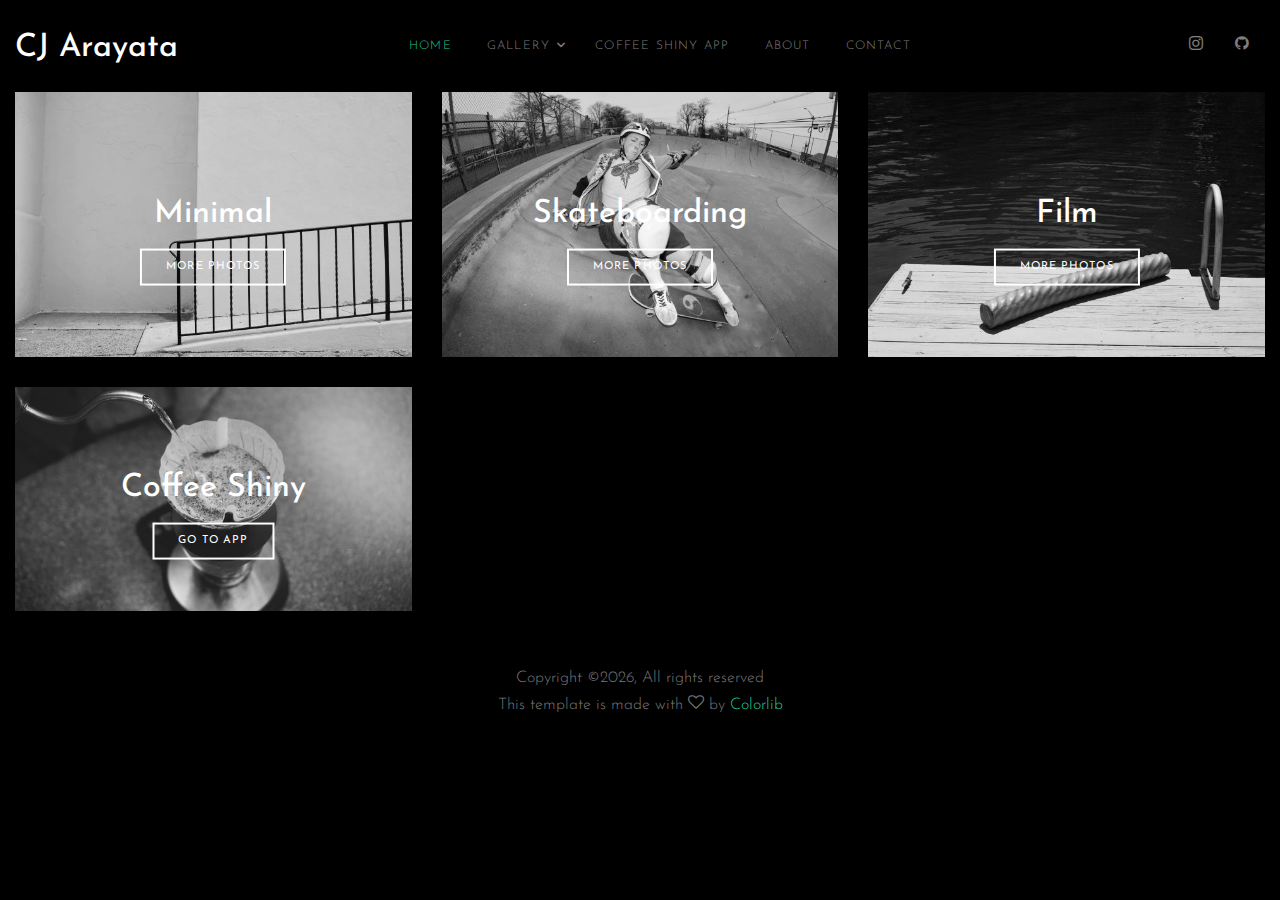
==== commit 4f98ec30: "Add links to coffee shiny, plus small tweak to copyright lines and About page." ====
--- a/index.html
+++ b/index.html
@@ -64,6 +64,7 @@
                     <li><a href="film.html">Film</a></li>
                   </ul>
                 </li>
+                <li><a href="https://cjarayata.shinyapps.io/coffee-shiny/" target="_blank">Coffee Shiny App</a></li>
                 <li><a href="about.html">About</a></li>
                 <li><a href="contact.html">Contact</a></li>
               </ul>
@@ -82,7 +83,7 @@
               </ul>
             </div>
 
-            <div class="d-inline-block d-xl-none ml-md-0 mr-auto py-3" style="position: relative; top: 3px;"><a href="#" class="site-menu-toggle js-menu-toggle text-black"><span class="icon-menu h3"></span></a></div>
+            <div class="d-inline-block d-xl-none ml-md-0 mr-auto py-3" style="position: relative; top: 3px;"><a href="#" class="site-menu-toggle js-menu-toggle text-black"><span class="icon-menu h3" style="color: #f8f9fa"></span></a></div>
 
           </div>
 
@@ -124,6 +125,15 @@
             <img src="images/film-images/lakehouse_10_crop_small.jpg" alt="Image" class="img-fluid">
           </div>
         </div>
+        <div class="col-lg-4">
+          <div class="image-wrap-2">
+            <div class="image-info">
+              <h2 class="mb-3">Coffee Shiny</h2>
+              <a href="https://cjarayata.shinyapps.io/coffee-shiny/" target="_blank" class="btn btn-outline-white py-2 px-4">Go To App</a>
+            </div>
+            <img src="images/brad_stallcup_coffee_small.jpg" alt="Image" class="img-fluid">
+          </div>
+        </div>
 
       </div>
     </div>
@@ -132,7 +142,7 @@
       <div class="container-fluid text-center">
         <p>
           <!-- Link back to Colorlib can't be removed. Template is licensed under CC BY 3.0. -->
-          Copyright &copy;<script data-cfasync="false" src="/cdn-cgi/scripts/5c5dd728/cloudflare-static/email-decode.min.js"></script><script>document.write(new Date().getFullYear());</script> All rights reserved | This template is made with <i class="icon-heart-o" aria-hidden="true"></i> by <a href="https://colorlib.com" target="_blank" >Colorlib</a>
+          Copyright &copy;<script data-cfasync="false" src="/cdn-cgi/scripts/5c5dd728/cloudflare-static/email-decode.min.js"></script><script>document.write(new Date().getFullYear());</script>, All rights reserved <br> This template is made with <i class="icon-heart-o" aria-hidden="true"></i> by <a href="https://colorlib.com" target="_blank" >Colorlib</a>
           <!-- Link back to Colorlib can't be removed. Template is licensed under CC BY 3.0. -->
         </p>
       </div>
